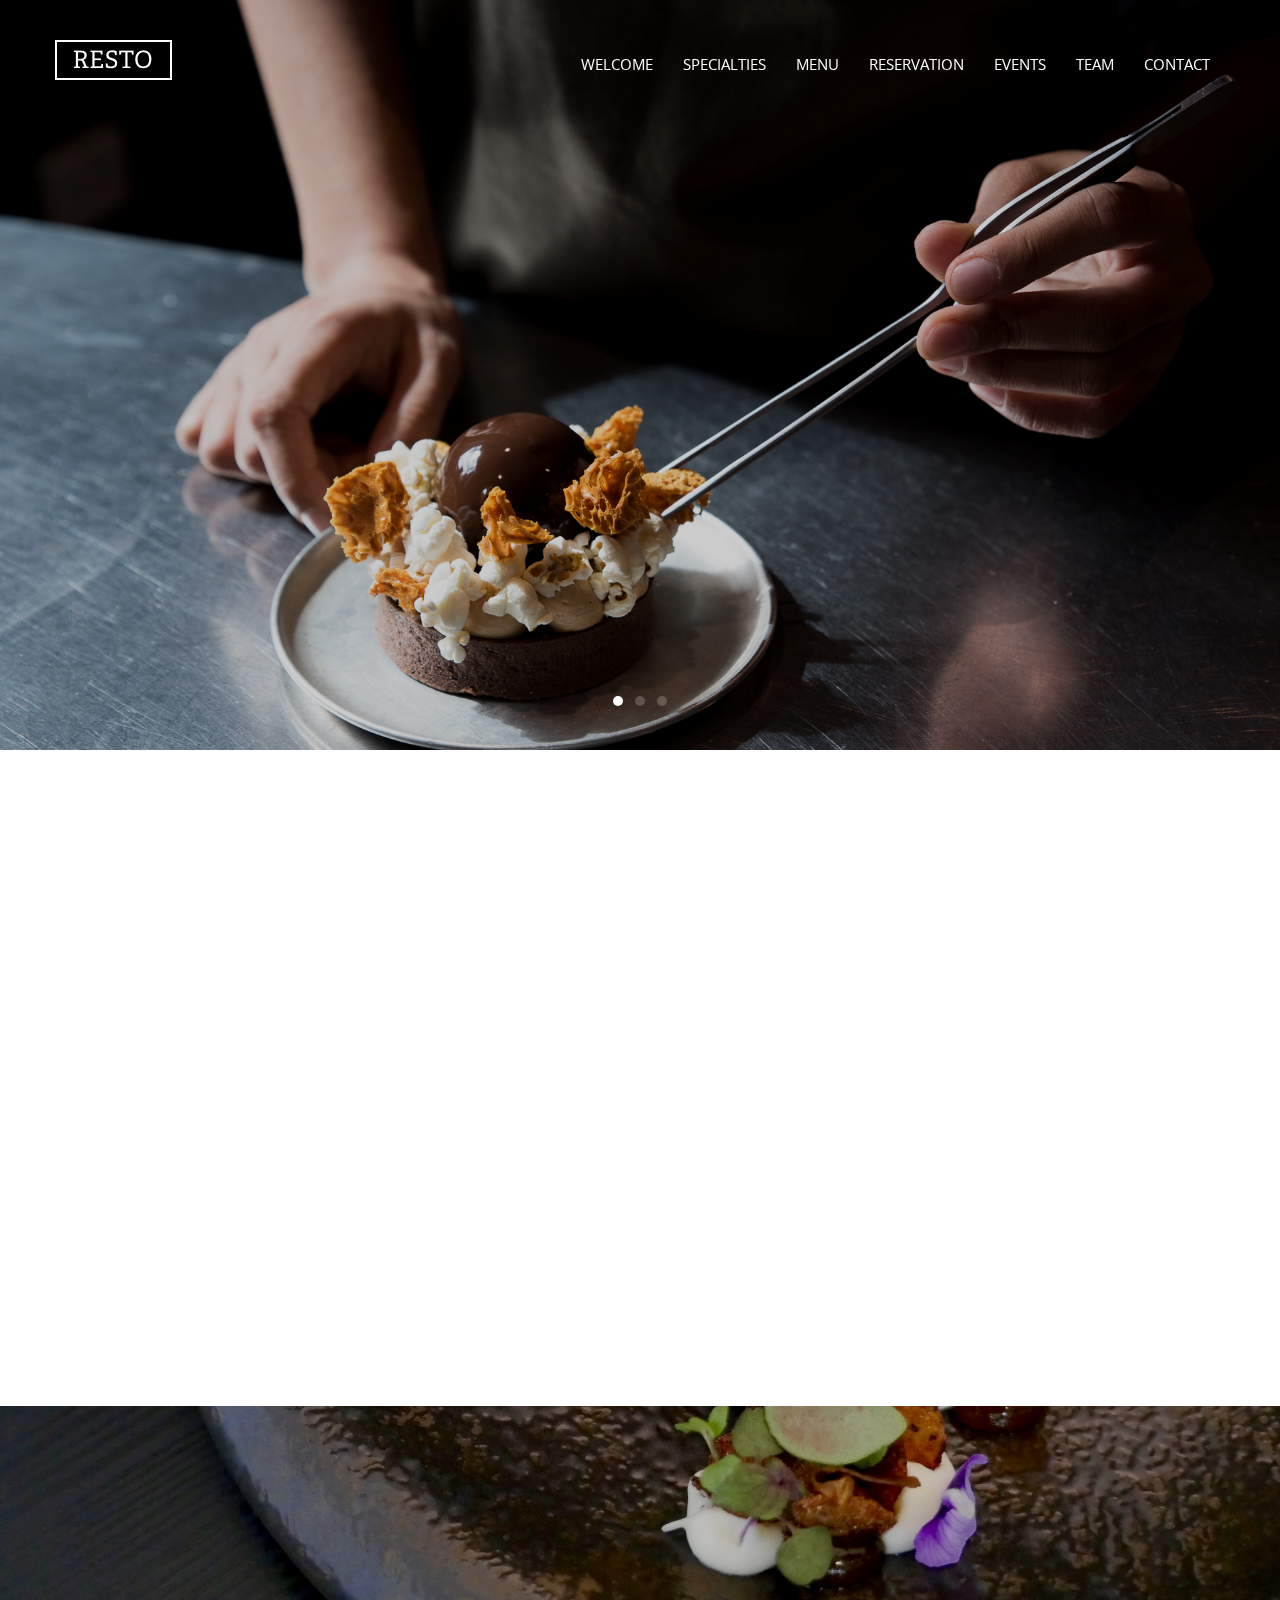
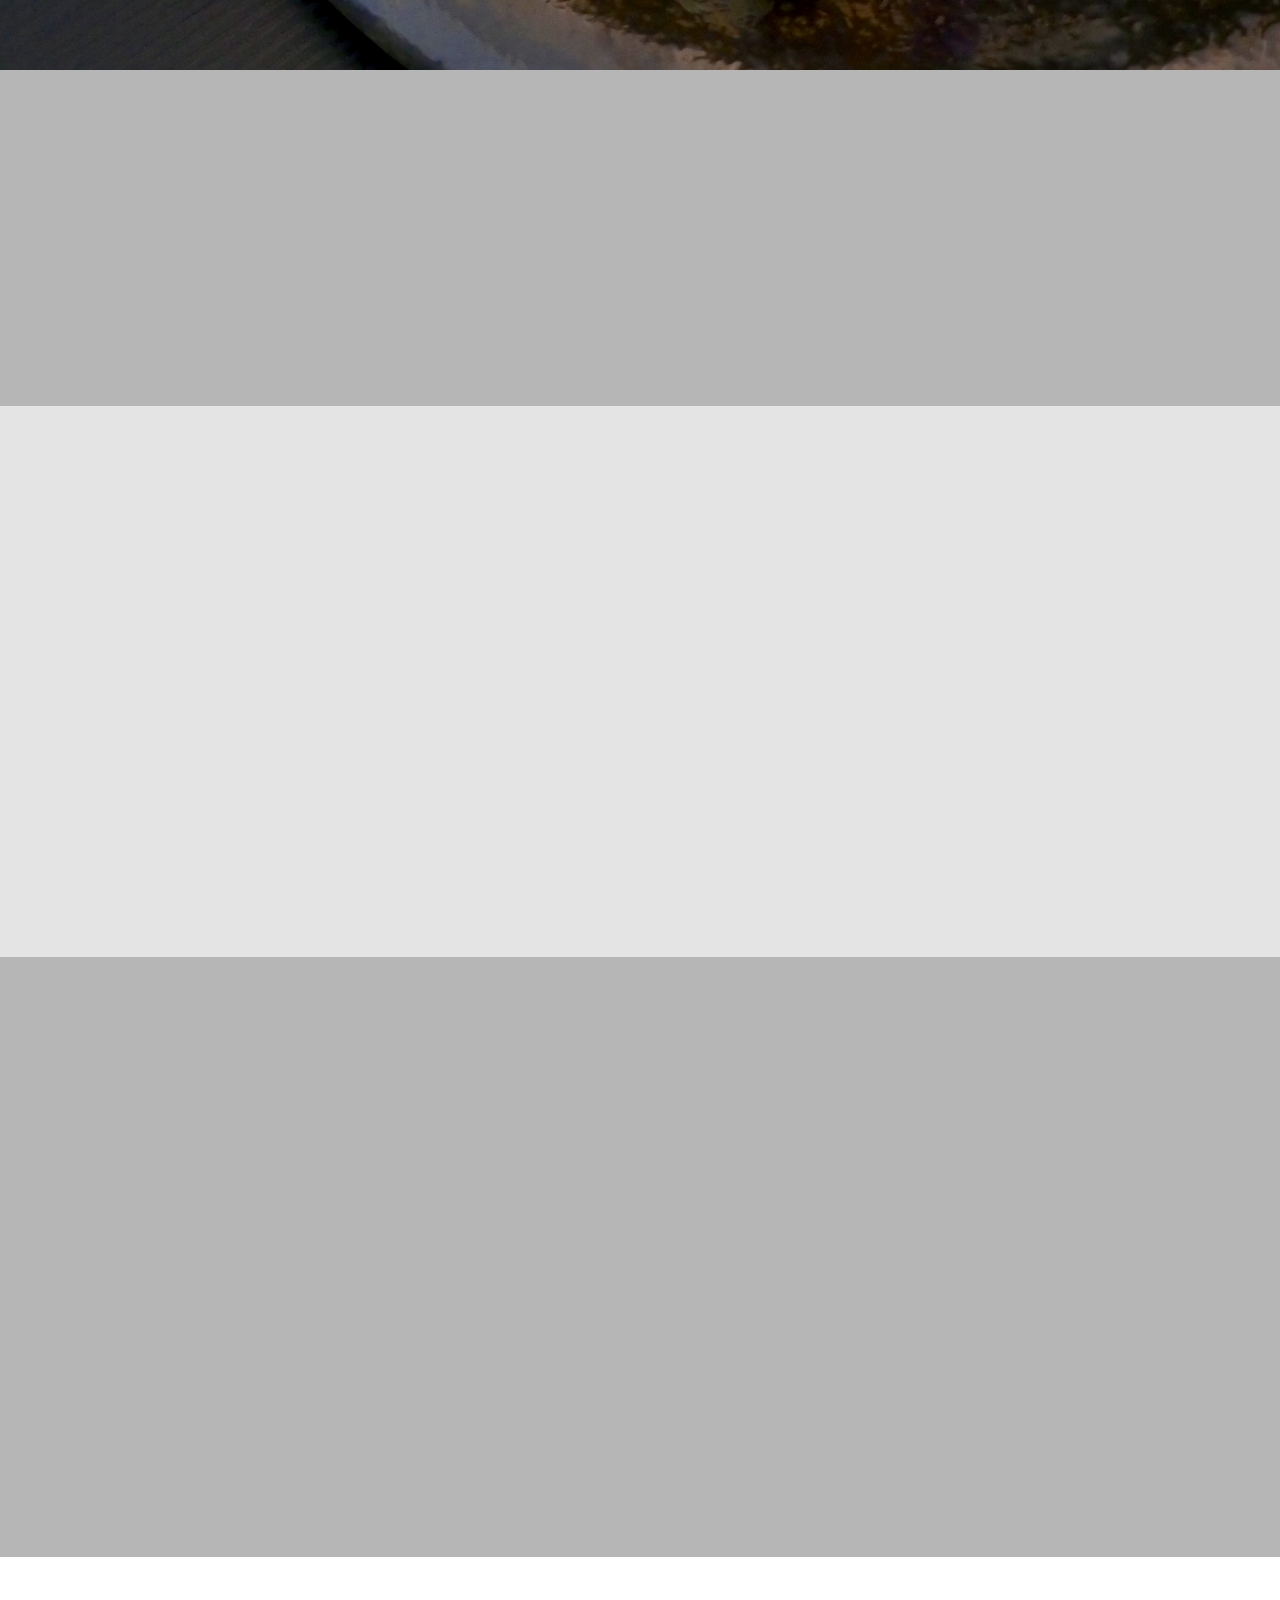
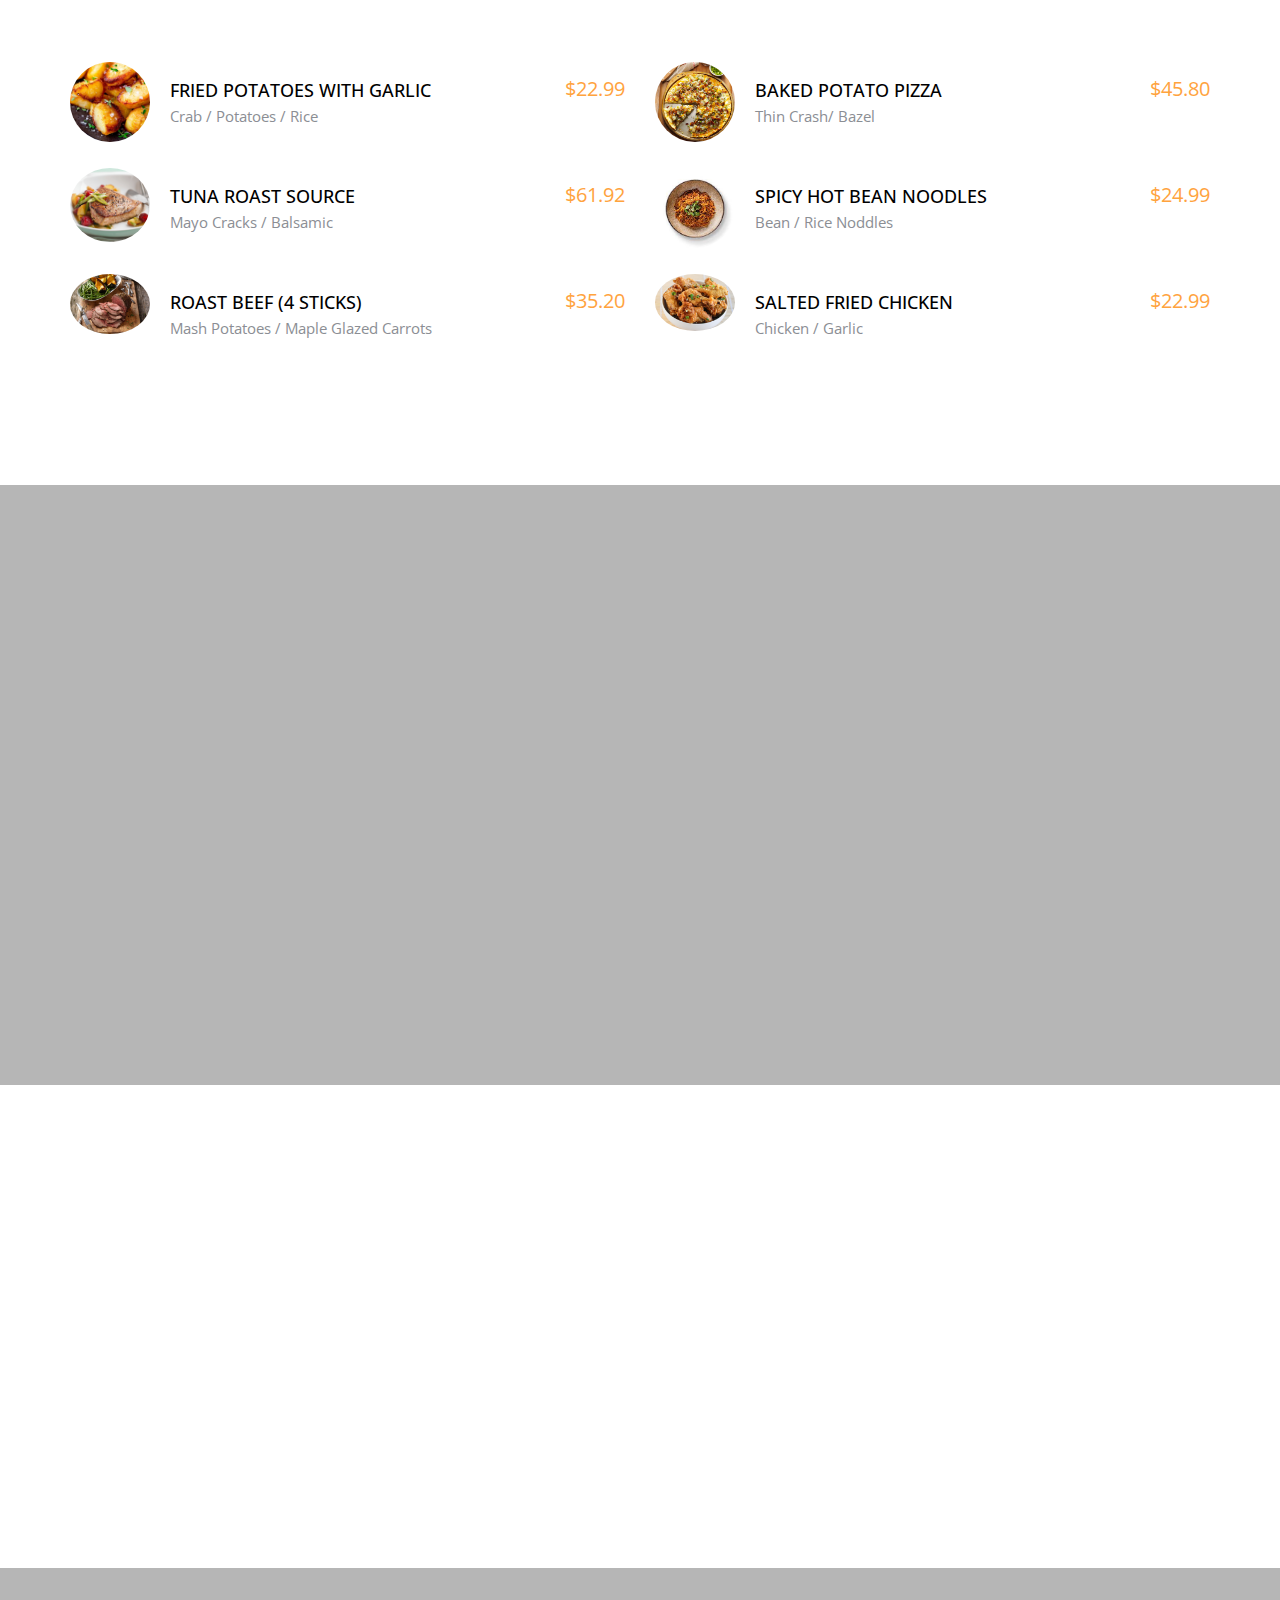
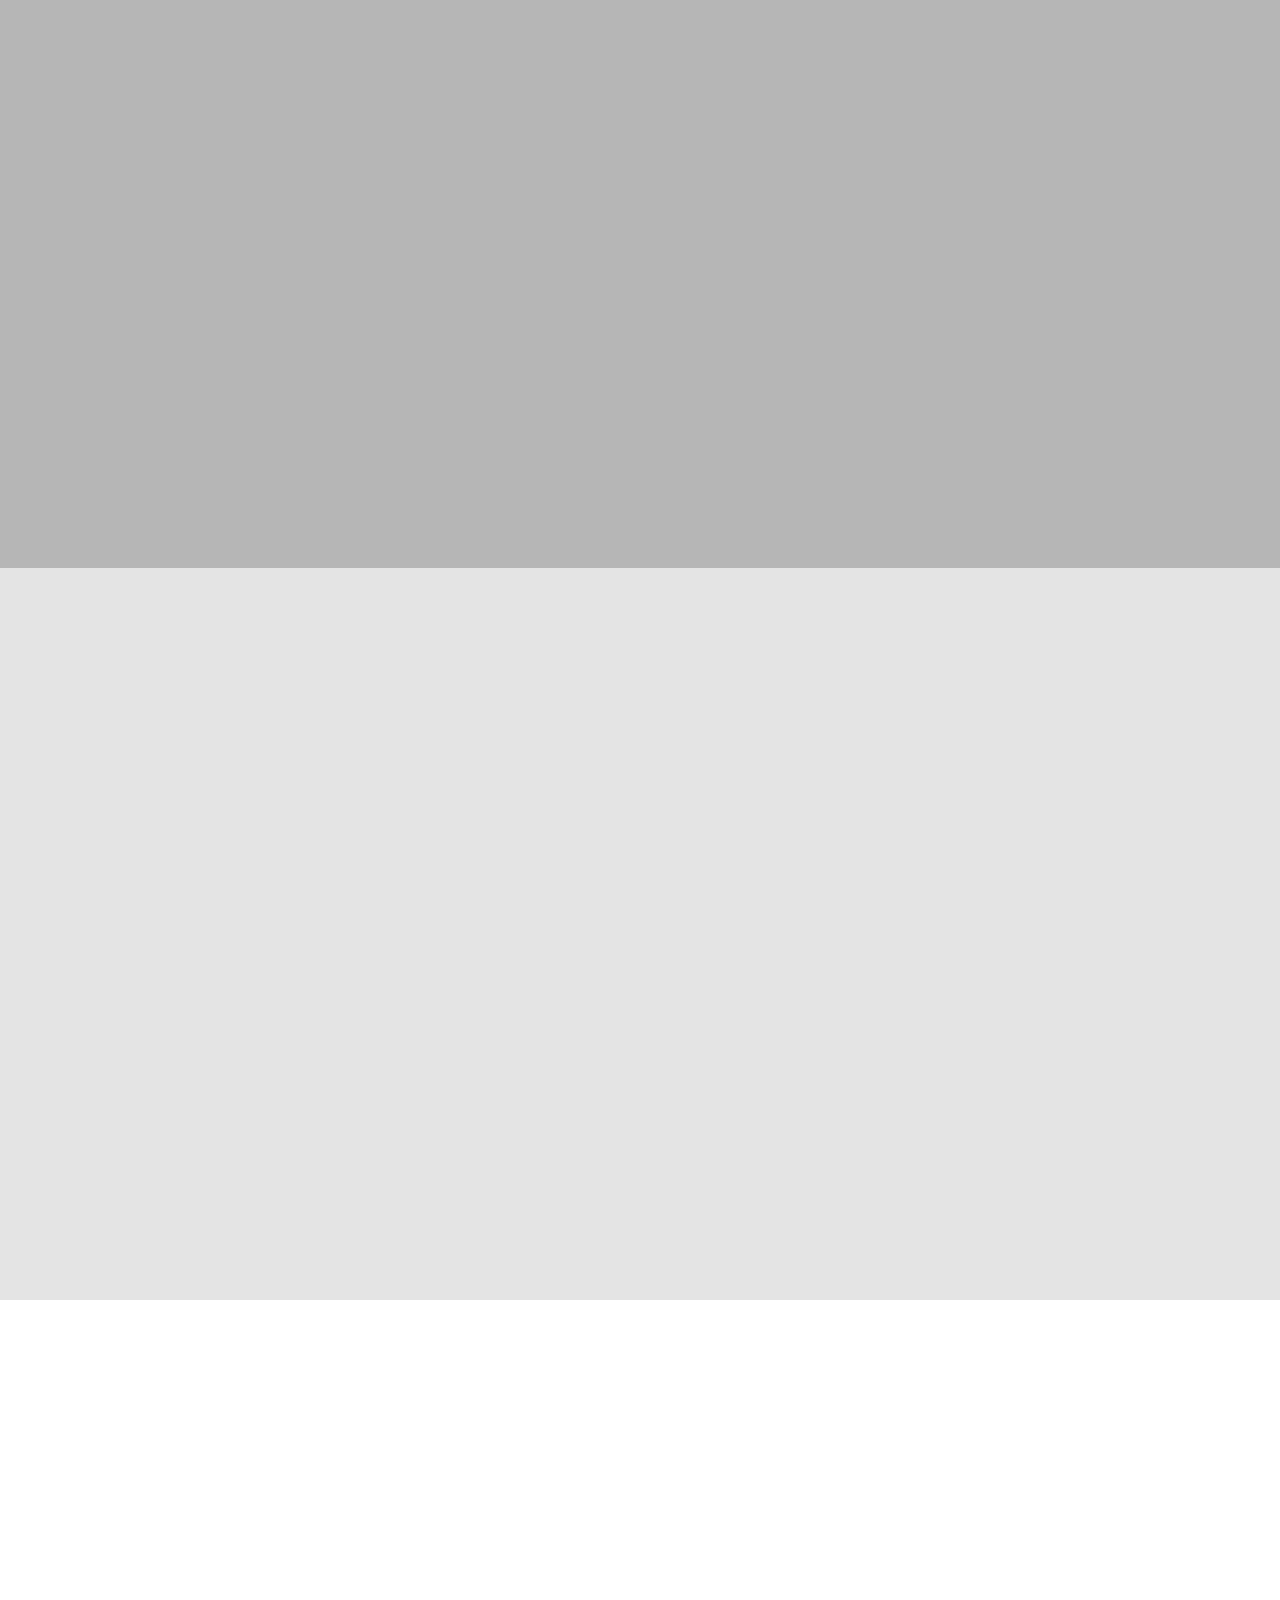
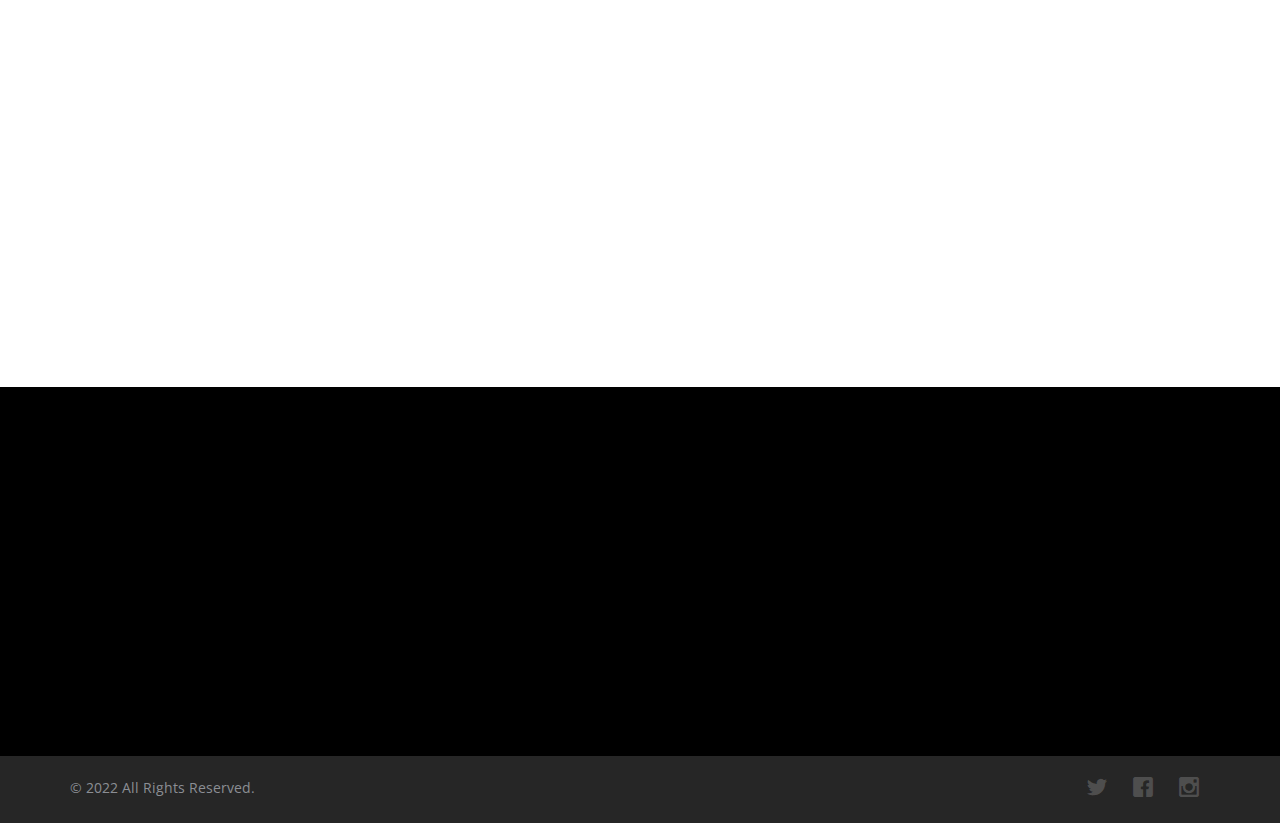
==== index.html @ d4896413 "initial commit" ====
<!DOCTYPE html>
<html lang="en">

<head>
  <meta charset="utf-8" />
  <meta name="viewport" content="width=device-width, initial-scale=1" />
  <title>Koi:Resto</title>
  <meta name="description" content="Free Bootstrap Theme by uicookies.com" />
  <meta name="keywords"
    content="free website templates, free bootstrap themes, free template, free bootstrap, free website template" />

  <link href="https://fonts.googleapis.com/css?family=Open+Sans:400,700|Pinyon+Script" rel="stylesheet" />
  <link rel="stylesheet" href="css/styles-merged.css" />
  <link rel="stylesheet" href="css/style.min.css" />
  

  <!-- favion link -->
  <link rel="icon" type="image/x-icon" href="/img/apple-touch-icon.png">

  <!--[if lt IE 9]>
      <script src="js/vendor/html5shiv.min.js"></script>
      <script src="js/vendor/respond.min.js"></script>
    <![endif]-->
</head>

<body>


  <!-- Fixed navbar -->

  <nav class="navbar navbar-default navbar-fixed-top probootstrap-navbar">
    <div class="container">
      <div class="navbar-header">
        <button type="button" class="navbar-toggle collapsed" data-toggle="collapse" data-target="#navbar-collapse"
          aria-expanded="false" aria-controls="navbar">
          <span class="sr-only">Toggle navigation</span>
          <span class="icon-bar"></span>
          <span class="icon-bar"></span>
          <span class="icon-bar"></span>
        </button>
        <a class="navbar-brand" href="index.html" title="uiCookies:FineOak">FineOak</a>
      </div>

      <div id="navbar-collapse" class="navbar-collapse collapse">
        <ul class="nav navbar-nav navbar-right">
          <li class="active">
            <a href="#" data-nav-section="welcome">Welcome</a>
          </li>
          <li><a href="#" data-nav-section="specialties">Specialties</a></li>
          <li><a href="#" data-nav-section="menu">Menu</a></li>
          <li><a href="#" data-nav-section="reservation">Reservation</a></li>
          <li><a href="/events" data-nav-section="Events">Events</a></li>
          <li><a href="#" data-nav-section="events">Team</a></li>
          <li><a href="#" data-nav-section="contact">Contact</a></li>
        </ul>
      </div>
    </div>
  </nav>

  <section class="flexslider" data-section="welcome">
    <ul class="slides">
      <li style="background-image: url(img/koi_titlebg3.jpeg)" class="overlay" data-stellar-background-ratio="0.5">
        <div class="container">
          <div class="row">
            <div class="col-md-8 col-md-offset-2">
              <div class="probootstrap-slider-text text-center probootstrap-animate probootstrap-heading">
                <h1 class="primary-heading">Welcome</h1>
              </div>
            </div>
          </div>
        </div>
      </li>
      <li style="background-image: url(img/title2.jpg)" class="overlay">
        <div class="container">
          <div class="row">
            <div class="col-md-8 col-md-offset-2">
              <div class="probootstrap-slider-text text-center probootstrap-animate probootstrap-heading">
                <h1 class="primary-heading">Dine</h1>
              </div>
            </div>
          </div>
        </div>
      </li>
      <li style="background-image: url(img/title4.jpg)" class="overlay">
        <div class="container">
          <div class="row">
            <div class="col-md-8 col-md-offset-2">
              <div class="probootstrap-slider-text text-center probootstrap-animate probootstrap-heading">
                <h1 class="primary-heading">Enjoy</h1>
              </div>
            </div>
          </div>
        </div>
      </li>
    </ul>
  </section>

  <section class="probootstrap-section probootstrap-bg-white">
    <div class="container">
      <div class="row">
        <div class="col-md-5 text-center probootstrap-animate">
          <div class="probootstrap-heading dark">
            <h1 class="primary-heading">Discover</h1>
            <h3 class="secondary-heading">Our Store</h3>
            <span class="seperator">* * *</span>
          </div>
          <p>
            KOI, which stands for 'Kids of Ike', is now operated by brothers
            Ronald, Arnold and Reynold Poernomo, who have come together to
            deliver an experience that arouses and excites the senses.
          </p>
          <p><a href="about_us.html" class="probootstrap-custom-link">About Us</a></p>
        </div>
        <div class="col-md-6 col-md-push-1 probootstrap-animate">
          <p>
            <img src="img/Koi-Ryde-dessert.jpeg" alt="Free Bootstrap Template by uicookies.com"
              class="img-responsive" />
          </p>
        </div>
      </div>
      <!-- END row -->
    </div>
  </section>

  <section class="probootstrap-section-bg overlay" style="background-image: url(img/title1.jpg)"
    data-stellar-background-ratio="0.5" data-section="specialties">
    <div class="container">
      <div class="row">
        <div class="col-md-12 text-center probootstrap-animate">
          <div class="probootstrap-heading">
            <h2 class="primary-heading">Discover</h2>
            <h3 class="secondary-heading">Our Specialties</h3>
          </div>
        </div>
      </div>
    </div>
  </section>
  <!-- probootstrap-bg-white -->
  <section class="probootstrap-section">
    <div class="container">
      <div class="row">
        <div class="probootstrap-cell-retro">
          <div class="half">
            <div class="probootstrap-cell probootstrap-animate" data-animate-effect="fadeIn">
              <div class="image" style="background-image: url(img/title5.jpg)"></div>
              <div class="text text-center">
                <h3>\Bouquet</h3>
                <p>Petite Bouche, Brik, Salted Cream, Ponzu ,Honey</p>
                <p class="price">$20.99</p>
              </div>
            </div>
            <div class="probootstrap-cell reverse probootstrap-animate" data-animate-effect="fadeIn">
              <div class="image" style="background-image: url(img/bae.jpeg)"></div>
              <div class="text text-center">
                <h3>\BAE</h3>
                <p>Jamon, Yolk, Coconut,Berry, Caviar,Elderflower</p>
                <p class="price">$19.99</p>
              </div>
            </div>
            <div class="probootstrap-cell probootstrap-animate" data-animate-effect="fadeIn">
              <div class="image" style="background-image: url(img/Donut.jpg)"></div>
              <div class="text text-center">
                <h3>\Donut</h3>
                <p>Mochi, Gruyere, Schmaltz</p>
                <p class="price">$20.99</p>
              </div>
            </div>
          </div>
          <div class="half">
            <div class="probootstrap-cell probootstrap-animate" data-animate-effect="fadeIn">


              <div class="image" style="background-image: url(img/NOI.jpg)"></div>
              <div class="text text-center">
                <h3>\NOI</h3>
                <p>Apple, Jasmine, Elderflower, Fennel, Honey</p>
                <p class="price">$32.99</p>
              </div>
            </div>
            <div class="probootstrap-cell reverse probootstrap-animate" data-animate-effect="fadeIn">
              <div class="image" style="background-image: url(img/Shades.jpg)"></div>
              <div class="text text-center">
                <h3>\Shades</h3>
                <p>Parsnip, Muscovado, Berry, Chocolate, Caramel</p>
                <p class="price">$25.99</p>
              </div>
            </div>
            <div class="probootstrap-cell probootstrap-animate" data-animate-effect="fadeIn">
              <div class="image" style="background-image: url(img/Brulee.jpg)"></div>
              <div class="text text-center">
                <h3>\Brulee</h3>
                <p>Almond, Citrus, Tonka Bean</p>
                <p class="price">$32.99</p>
              </div>


            </div>
          </div>
        </div>
      </div>
  </section>

  <section class="probootstrap-section-bg overlay" style="background-image: url(img/koi_bg.jpg)"
    data-stellar-background-ratio="0.5" data-section="menu">
    <div class="container">
      <div class="row">
        <div class="col-md-12 text-center probootstrap-animate">
          <div class="probootstrap-heading">
            <h2 class="primary-heading">Discover</h2>
            <h3 class="secondary-heading">Our Menu</h3>
          </div>
        </div>
      </div>
    </div>
  </section>

  <section class="probootstrap-section probootstrap-bg-white">
    <div class="container">
      <div class="row">
        <div class="col-md-6">
          <ul class="menus">
            <li>
              <figure class="image">
                <img src="img/Friedpotato.jpg" alt="Free Bootstrap Template by uicookies.com" />
              </figure>
              <div class="text">
                <span class="price">$22.99</span>
                <h3>Fried Potatoes with Garlic</h3>
                <p>Crab / Potatoes / Rice</p>
              </div>
            </li>
            <li>
              <figure class="image">
                <img src="img/TUNA ROAST SOURCE.jpeg" alt="Free Bootstrap Template by uicookies.com" />
              </figure>
              <div class="text">
                <span class="price">$61.92</span>
                <h3>Tuna Roast Source</h3>
                <p>Mayo Cracks / Balsamic </p>
              </div>
            </li>
            <li>
              <figure class="image">
                <img src="img/ROAST BEEF.jpeg" alt="Free Bootstrap Template by uicookies.com" />
              </figure>
              <div class="text">
                <span class="price">$35.20</span>
                <h3>Roast Beef (4 sticks)</h3>
                <p>Mash Potatoes / Maple Glazed Carrots</p>
              </div>
            </li>
          </ul>
        </div>
        <div class="col-md-6">
          <ul class="menus">
            <li>
              <figure class="image">
                <img src="img/BAKED POTATO PIZZA.jpg" alt="Free Bootstrap Template by uicookies.com" />
              </figure>
              <div class="text">
                <span class="price">$45.80</span>
                <h3>Baked Potato Pizza</h3>
                <p>Thin Crash/ Bazel </p>
              </div>
            </li>
            <li>
              <figure class="image">
                <img src="img/bean noodles.jpeg" alt="Free Bootstrap Template by uicookies.com" />
              </figure>
              <div class="text">
                <span class="price">$24.99</span>
                <h3>Spicy Hot Bean Noodles</h3>
                <p>Bean / Rice Noddles</p>
              </div>
            </li>
            <li>
              <figure class="image">
                <img src="img/SALTED FRIED CHICKEN.jpg" alt="Free Bootstrap Template by uicookies.com" />
              </figure>
              <div class="text">
                <span class="price">$22.99</span>
                <h3>Salted Fried Chicken</h3>
                <p>Chicken / Garlic </p>
              </div>
            </li>

          </ul>
        </div>
      </div>
    </div>
  </section>

  <section class="probootstrap-section-bg overlay" style="background-image: url(img/koi.jpg)"
    data-stellar-background-ratio="0.5" data-section="reservation">
    <div class="container">
      <div class="row">
        <div class="col-md-12 text-center probootstrap-animate">
          <div class="probootstrap-heading">
            <h2 class="primary-heading">Booking</h2>
            <h3 class="secondary-heading">Reserve A Table</h3>
          </div>
        </div>
      </div>
    </div>
  </section>

  <section class="probootstrap-section probootstrap-bg-white">
    <div class="container">
      <div class="row">
        <div class="col-md-12 probootstrap-animate">
          <form method="post" class="probootstrap-form" id="reservation-form">
            <div class="row">
              <div class="col-md-4">
                <div class="form-group">
                  <label for="people">How Many People</label>
                  <div class="form-field">
                    <i class="icon icon-chevron-down"></i>
                    <select name="people" id="people" class="form-control">
                      <option value="1 people">1 people</option>
                      <option value="2 people">2 people</option>
                      <option value="3 people">3 people</option>
                      <option value="4+ people">4+ people</option>
                    </select>
                  </div>
                </div>
              </div>
              <div class="col-md-4">
                <div class="form-group">
                  <label for="date">Date</label>
                  <div class="form-field">
                    <i class="icon icon-calendar"></i>
                    <input type="text" id="date" class="form-control" />
                  </div>
                </div>
              </div>
              <div class="col-md-4">
                <div class="form-group">
                  <label for="time">Time</label>
                  <div class="form-field">
                    <i class="icon icon-clock"></i>
                    <input type="text" id="time" class="form-control" />
                  </div>
                </div>
              </div>
            </div>
            <!-- END row -->
            <div class="row">
              <div class="col-md-4">
                <div class="form-group">
                  <label for="name">Name</label>
                  <div class="form-field">
                    <i class="icon icon-user2"></i>
                    <input type="text" id="name" class="form-control" placeholder="Your full name" />
                  </div>
                </div>
              </div>
              <div class="col-md-4">
                <div class="form-group">
                  <label for="email">Email</label>
                  <div class="form-field">
                    <i class="icon icon-mail"></i>
                    <input type="text" id="email" class="form-control" placeholder="Your email address" />
                  </div>
                </div>
              </div>
              <div class="col-md-4">
                <div class="form-group">
                  <label for="phone">Phone</label>
                  <div class="form-field">
                    <i class="icon icon-phone"></i>
                    <input type="text" id="phone" class="form-control" placeholder="Your phone" />
                  </div>
                </div>
              </div>
            </div>
            <div class="row">
              <div class="col-md-4 col-md-offset-4">
                <input type="button" name="submit" id="submit" value="Submit"
                  class="btn btn-lg btn-primary btn-block" onclick="postReservation()" />
              </div>
            </div>
          </form>
        </div>
      </div>
    </div>
  </section>

  <section class="probootstrap-section-bg overlay" style="background-image: url(img/team.jpg)"
    data-stellar-background-ratio="0.5" data-section="events">
    <div class="container">
      <div class="row">
        <div class="col-md-12 text-center probootstrap-animate">
          <div class="probootstrap-heading">
            <h2 class="primary-heading">Our Chef</h2>
            <h3 class="secondary-heading">Team</h3>
          </div>
        </div>
      </div>
    </div>
  </section>
  <section class="probootstrap-section">
    <div class="container">
      <div class="row">
        <div class="col-md-4 col-sm-4 probootstrap-animate">
          <div class="probootstrap-block-image">
            <figure>
              <img src="img/Reynold.jpg" alt="Free Bootstrap Template by uicookies.com" style="height: 80%;" />
            </figure>
            <div class="text">
              <h3>Reynold Poernomo</h3>
              <!-- <p>
                 The youngest of the Poernomo Brothers, Reynold is a master of creativity and a marksman in crafting imaginative food. 
                </p> -->
              <p class="">
                <a href="team.html" class="probootstrap-custom-link link-sm">Read More</a>
              </p>
            </div>
          </div>
        </div>
        <div class="col-md-4 col-sm-4 probootstrap-animate">
          <div class="probootstrap-block-image">
            <figure>
              <img src="img/Arnold Poernomo (1).jpg" style="width: 100%; height:200%;"
                alt="Free Bootstrap Template by uicookies.com" />
            </figure>
            <div class="text">
              <h3>Arnold Poernomo</h3>
              <!-- <p>
                 Arnold is the mastermind behind crafting dishes which are packed to the brink with flavour.A current judge for MasterChef Indonesia
                </p> -->
              <p class="">
                <a href="team.html" class="probootstrap-custom-link link-sm">Read More</a>
              </p>
            </div>
          </div>
        </div>
        <div class="col-md-4 col-sm-4 probootstrap-animate">
          <div class="probootstrap-block-image">
            <figure>
              <img src="img/ronald.jpeg" alt="Free Bootstrap Template by uicookies.com"
                style="width: 100%; height:200%;" />
            </figure>
            <div class="text">
              <h3>Ronald Poernomo</h3>
              <!-- <p>
The go to guy for the business’ operation and the ‘make it happen’ guy. Ronald has 10 years in the creative cocktail creations. </p> -->
              <p class="">
                <a href="team.html" class="probootstrap-custom-link link-sm">Read More</a>
              </p>
            </div>
          </div>
        </div>
      </div>
    </div>
  </section>


  <!-- <?php
		if(isset($_POST['submit']))
		{
		  include_once("DBConnect.php");
			$name = trim(stripslashes(strip_tags($_POST['name'])));
			$email = trim(stripslashes(strip_tags($_POST['email'])));	
			$message = trim(stripslashes(strip_tags($_POST['message'])));
			$enquiry_dt = date("Y-m-d");			
		
			$res=mysqli_query($con, "insert into enquiry(name, email, message, enquiry_dt) VALUES('$name', '$email', '$message', '$enquiry_dt')");									
			
			if($res)
			{
				echo "<script>alert('Enquiry Successfully Inserted');window.location='index.php';</script>";
			}					
		}
		?> -->
  <section class="probootstrap-section probootstrap-bg-white" data-section="contact">
    <div class="container">
      <div class="row">
        <div class="col-md-5 text-center probootstrap-animate">
          <div class="probootstrap-heading dark">
            <h1 class="primary-heading">Contact</h1>
            <h3 class="secondary-heading">Let's Chat</h3>
          </div>
          <p>Feel free to share your experience with us. We will be delighted to hear you.</p>
        </div>
        <div class="col-md-6 col-md-push-1 probootstrap-animate">
          <form method="POST" class="probootstrap-form" id="contact-form">
            <div class="form-group">
              <label for="c_name">Your Name</label>
              <div class="form-field">
                <input type="text" id="contact-name" class="form-control" placeholder="Your Name" name="name">
              </div>
            </div>
            <div class="form-group">
              <label for="c_email">Your Email</label>
              <div class="form-field">
                <input type="text" id="contact-email" class="form-control" placeholder="Your Email" name="email">
              </div>
            </div>
            <div class="form-group">
              <label for="c_message">Your Message</label>
            </div>
            <div class="form-group">
              <textarea name="Message" id="message" cols="30" rows="7" class="form-control" placeholder="Message"></textarea>
            </div>

            <div class="form-group">
              <input type="button" value="Submit" class="btn btn-primary py-3 px-5" name="submit" onclick="postContact()">
            </div>
          </form>
        </div>
      </div>
    </div>
  </section>

  <section class="probootstrap-footer">
    <div class="container">
      <div class="row">
        <div class="col-md-6 probootstrap-animate">
          <div class="probootstrap-footer-widget">
            <h3>Locations</h3>
            <div class="row">
              <div class="col-md-6">
                <p>
                  KOI CHIPPENDALE
                  6 Central Park Ave
                  Chippendale NSW 2008
                </p>
              </div>
              <div class="col-md-6">
                <p>
                  KOI DESSERT KITCHEN
                  RYDE
                  Shop 3, 62 - 66 Blaxland Rd
                  Ryde NSW 2112
                </p>
              </div>
            </div>
          </div>
        </div>
        <div class="col-md-6 probootstrap-animate">
          <div class="probootstrap-footer-widget">
            <h3>Open Hours</h3>
            <div class="row">
              <div class="col-md-4">
                <p>
                  Monday - Thursday <br />
                  5:30pm - 10:00pm
                </p>
              </div>
              <div class="col-md-4">
                <p>
                  Friday - Sunday <br />
                  5:30pm - 10:00pm
                </p>
              </div>
              <div class="col-md-4">
                <p>
                  CAKES & COFFEE (Walk in only)
                  Tues - Sun: 11:00am to 10:00pm
                </p>
              </div>
            </div>
          </div>
        </div>
      </div>
    </div>
  </section>
  <section class="probootstrap-copyright">
    <div class="container">
      <div class="row">
        <div class="col-md-8">
          <p class="copyright-text">
            &copy; 2022
            All Rights Reserved.
          </p>
        </div>
        <div class="col-md-4">
          <ul class="probootstrap-footer-social right">
            <li>
              <a href="#"><i class="icon-twitter"></i></a>
            </li>
            <li>
              <a href="#"><i class="icon-facebook"></i></a>
            </li>
            <li>
              <a href="#"><i class="icon-instagram"></i></a>
            </li>
          </ul>
        </div>
      </div>
    </div>
  </section>
  <script>
    function postReservation() {
      let url = "https://wt-mini-project-2023-default-rtdb.firebaseio.com/reservation.json";
      var people = document.getElementById('people').value;
      var date = document.getElementById('date').value;
      var time = document.getElementById('time').value;
      var name = document.getElementById('name').value;
      var email = document.getElementById('email').value;
      var phone = document.getElementById('phone').value;
      var xhr = new XMLHttpRequest();
      xhr.open("POST", url, true);
      xhr.setRequestHeader('Content-Type', 'application/json');
      xhr.send(JSON.stringify({
        people: people,
        date: date,
        time: time,
        name: name,
        email: email,
        phone: phone 
      }));
      var this_div = document.getElementById('reservation-form');
      this_div.insertAdjacentHTML('afterend', '<p style="text-align: center">Reservation Completed Successfully</p>');
      }
      
    function postContact() {
      let url = "https://wt-mini-project-2023-default-rtdb.firebaseio.com/contact.json";
      var contactEmail = document.getElementById('contact-email').value;
      var contactName= document.getElementById('contact-name').value;
      var message = document.getElementById('message').value;
      var xhr = new XMLHttpRequest();
      xhr.open("POST", url, true);
      xhr.setRequestHeader('Content-Type', 'application/json');
      xhr.send(JSON.stringify({
        message: message,
        contactEmail: contactEmail,
        contactName: contactName
      }));
      var this_div = document.getElementById('contact-form');
      this_div.insertAdjacentHTML('afterend', '<p style="text-align: center">Thanks for your feedback. We will revert back soon.</p>');
    }
  </script>
  <script src="js/scripts.min.js"></script>
  <script src="js/custom.min.js"></script>
</body>

</html>
---- css/style.min.css ----
/*!==============================
 * Theme Name: Stack
 * Theme URL: https://probootstrap.com/resto-free-restaurant-responsive-bootstrap-website-template
 * Author: ProBootstrap.com
 * Author URL: https://probootstrap.com
 * License: Released for free under the Creative Commons Attribution 3.0 license (probootstrap.com/license)
 */body,h1,h2,h3,h4,h5,h6{font-family:"Open Sans",Arial,sans-serif}@font-face{font-family:icomoon;src:url(../fonts/icomoon/icomoon.eot?1z9v6x);src:url(../fonts/icomoon/icomoon.eot?1z9v6x#iefix) format("embedded-opentype"),url(../fonts/icomoon/icomoon.ttf?1z9v6x) format("truetype"),url(../fonts/icomoon/icomoon.woff?1z9v6x) format("woff"),url(../fonts/icomoon/icomoon.svg?1z9v6x#icomoon) format("svg");font-weight:400;font-style:normal}html{overflow-x:hidden}body{background:#E4E4E4;color:#8b8e94;line-height:24px;font-size:15px}h1,h2,h3,h4,h5,h6{color:#000;line-height:1.5}h1{font-size:46px}h2,h4{font-size:36px}h3{font-size:28px}h5,h6{font-size:14px}ol,p,ul{margin-bottom:30px}a{-webkit-transition:.3s all;transition:.3s all;color:#FFA33E}a:active,a:focus,a:hover{color:#ff9725;text-decoration:none}.hero-text-heading,.probootstrap-hero h1{font-size:52px;font-weight:300;margin-bottom:10px;margin-top:0;line-height:64px;color:#fff}@media screen and (max-width:768px){.hero-text-heading,.probootstrap-hero h1{font-size:40px;line-height:1.5}}.probootstrap-navbar .dropdown-submenu>a:before,.probootstrap-navbar .dropdown>a:before{font-family:icomoon;line-height:1;font-weight:400;speak:none;font-style:normal;font-variant:normal;-webkit-font-smoothing:antialiased;-moz-osx-font-smoothing:grayscale}@media screen and (max-width:480px){.hero-text-heading,.probootstrap-hero h1{font-size:30px}}.hero-text-subheading,.probootstrap-hero p{font-size:16px;color:rgba(255,255,255,.9)}.hero-text-subheading:last-child,.probootstrap-hero p:last-child{margin-bottom:0}.probootstrap-navbar{border:none;-webkit-box-shadow:none;box-shadow:none;border-radius:0;margin-bottom:0;background:0 0;-webkit-transition:.3s all;transition:.3s all}@media screen and (max-width:768px){.probootstrap-navbar{background:#fff;-webkit-box-shadow:0 2px 10px 0 rgba(0,0,0,.1);box-shadow:0 2px 10px 0 rgba(0,0,0,.1)}}.probootstrap-navbar .navbar-toggle:focus,.probootstrap-navbar .navbar-toggle:hover{background-color:transparent}.probootstrap-navbar .navbar-toggle{border:none}.probootstrap-navbar .navbar-toggle span.icon-bar{-webkit-transition:all .15s;transition:all .15s}.probootstrap-navbar .navbar-toggle span:nth-child(2){-webkit-transform:rotate(45deg);transform:rotate(45deg);-webkit-transform-origin:10% 10%;transform-origin:10% 10%}.probootstrap-navbar .navbar-toggle span:nth-child(3){opacity:0}.probootstrap-navbar .navbar-toggle span:nth-child(4){-webkit-transform:rotate(-45deg);transform:rotate(-45deg);-webkit-transform-origin:10% 90%;transform-origin:10% 90%}.probootstrap-navbar .navbar-toggle.collapsed span:nth-child(2),.probootstrap-navbar .navbar-toggle.collapsed span:nth-child(4){-webkit-transform:rotate(0);transform:rotate(0)}.probootstrap-navbar .navbar-toggle.collapsed span:nth-child(3){opacity:1}.probootstrap-navbar .navbar-brand,.probootstrap-navbar .navbar-nav>li>a,.probootstrap-navbar .parent-nav-link-padding{margin-left:15px;margin-right:15px;padding:54px 0}.probootstrap-navbar .dropdown-header{color:rgba(255,255,255,.2);padding-left:10px;text-transform:uppercase}.probootstrap-navbar .dropdown>a{padding-right:10px!important;position:relative;display:block}@media screen and (max-width:480px){.probootstrap-navbar .dropdown>a{display:block;padding-right:0}}.probootstrap-navbar .dropdown>a:before{text-transform:none;position:absolute;top:50%;right:0;margin-right:-10px;margin-top:-11px;content:"\e924";font-size:20px;color:rgba(255,255,255,.5);-webkit-transition:.3s all;transition:.3s all}@media screen and (max-width:768px){.probootstrap-navbar .navbar-brand,.probootstrap-navbar .navbar-nav>li>a,.probootstrap-navbar .parent-nav-link-padding{padding-top:15px!important;padding-bottom:15px!important}.probootstrap-navbar .dropdown>a:before{color:rgba(0,0,0,.2)}}.probootstrap-navbar .dropdown>a:hover:before{-webkit-transform:rotate(180deg);transform:rotate(180deg)}.probootstrap-navbar .dropdown.open>a,.probootstrap-navbar .dropdown:active>a,.probootstrap-navbar .dropdown:focus>a,.probootstrap-navbar .dropdown:hover>a{-webkit-transition:.3s all;transition:.3s all}.probootstrap-navbar .dropdown.open>a:before,.probootstrap-navbar .dropdown:active>a:before,.probootstrap-navbar .dropdown:focus>a:before,.probootstrap-navbar .dropdown:hover>a:before{-webkit-transform:rotate(180deg);transform:rotate(180deg)}.probootstrap-navbar .dropdown>.dropdown-menu>li a{padding:10px;color:rgba(255,255,255,.8)}.probootstrap-navbar .dropdown>.dropdown-menu>li a:hover,.probootstrap-navbar .dropdown>.dropdown-menu>li.open>a,.probootstrap-navbar .dropdown>.dropdown-menu>li:active>a,.probootstrap-navbar .dropdown>.dropdown-menu>li:focus>a,.probootstrap-navbar .dropdown>.dropdown-menu>li:hover>a{color:#85C8DD;background:#fff;border-top:none}.probootstrap-navbar .dropdown>.dropdown-menu>li.dropdown-submenu.open>a,.probootstrap-navbar .dropdown>.dropdown-menu>li.dropdown-submenu:active>a,.probootstrap-navbar .dropdown>.dropdown-menu>li.dropdown-submenu:focus>a,.probootstrap-navbar .dropdown>.dropdown-menu>li.dropdown-submenu:hover>a{border-top:none}.probootstrap-navbar .dropdown>.dropdown-menu>li.dropdown-submenu.open>a:before,.probootstrap-navbar .dropdown>.dropdown-menu>li.dropdown-submenu:active>a:before,.probootstrap-navbar .dropdown>.dropdown-menu>li.dropdown-submenu:focus>a:before,.probootstrap-navbar .dropdown>.dropdown-menu>li.dropdown-submenu:hover>a:before{color:#000}.probootstrap-navbar .dropdown>.dropdown-menu>li.active>a{color:#fff}.probootstrap-navbar .navbar-right .dropdown-menu{right:auto}.probootstrap-navbar .dropdown-menu{border:none;background:#85C8DD;border-radius:0;-webkit-box-shadow:0 0 7px 0 rgba(0,0,0,.15);box-shadow:0 0 7px 0 rgba(0,0,0,.15);min-width:200px;white-space:normal;word-wrap:break-word}.probootstrap-navbar .dropdown-menu a{white-space:normal}@media screen and (max-width:768px){.probootstrap-navbar .dropdown-menu{width:100%;padding:10px 15px}.probootstrap-navbar .dropdown-menu a{color:#fff}}.probootstrap-navbar .navbar-brand{padding-top:0!important;padding-bottom:0!important;font-size:30px;text-transform:uppercase;background:url(../img/logo.png) left top no-repeat;top:40px;position:relative;width:117px;height:40px;text-indent:-999999px;-webkit-transition:.2s all;transition:.2s all}@media screen and (max-width:768px){.probootstrap-navbar .navbar-brand{top:5px!important;background-position:left 100%}}@media screen and (max-width:480px){.probootstrap-navbar .navbar-brand{top:6px!important}}@media only screen and (-webkit-min-device-pixel-ratio:2),only screen and (min--moz-device-pixel-ratio:2),only screen and (min-device-pixel-ratio:2),only screen and (min-resolution:192dpi),only screen and (min-resolution:2dppx){.probootstrap-navbar .navbar-brand{position:relative;width:117px;height:40px;background:url(../img/logo@2x.png) left 100% no-repeat;background-size:cover}}.probootstrap-navbar .navbar-nav>li>a{color:#fff;font-size:15px;position:relative;text-transform:uppercase}@media screen and (max-width:768px){.probootstrap-navbar .navbar-nav>li>a{padding-top:8px;padding-bottom:8px;color:rgba(0,0,0,.7)}}.probootstrap-navbar .navbar-nav>li>a:active,.probootstrap-navbar .navbar-nav>li>a:focus,.probootstrap-navbar .navbar-nav>li>a:hover{color:rgba(255,255,255,.7)}@media screen and (max-width:768px){.probootstrap-navbar .navbar-nav>li>a:active,.probootstrap-navbar .navbar-nav>li>a:focus,.probootstrap-navbar .navbar-nav>li>a:hover{color:rgba(0,0,0,.7)}}.probootstrap-navbar .navbar-nav>li.open>a,.probootstrap-navbar .navbar-nav>li.open>a:focus,.probootstrap-navbar .navbar-nav>li.open>a:hover{background:0 0}.probootstrap-navbar .navbar-nav>li.active>a{background:0 0;color:#fff}@media screen and (max-width:768px){.probootstrap-navbar .navbar-nav>li.active>a{color:rgba(0,0,0,.7)}}.probootstrap-navbar .navbar-nav>li.active>a:active,.probootstrap-navbar .navbar-nav>li.active>a:focus,.probootstrap-navbar .navbar-nav>li.active>a:hover{background:0 0;color:#fff}.probootstrap-navbar .navbar-nav>li>.dropdown-menu:before{border:1px solid #85C8DD;content:"";position:absolute;top:-20px;left:40px;border-color:rgba(133,200,221,0);border-bottom-color:#85C8DD;border-width:10px;margin-left:-10px}@media screen and (max-width:768px){.probootstrap-navbar .navbar-nav>li.active>a:active,.probootstrap-navbar .navbar-nav>li.active>a:focus,.probootstrap-navbar .navbar-nav>li.active>a:hover{color:rgba(0,0,0,.7)}.probootstrap-navbar .navbar-nav>li>.dropdown-menu:before{display:none}}.probootstrap-navbar .navbar-nav .dropdown li.active>a{background:0 0}.probootstrap-navbar .navbar-nav.active>a{color:#FFA33E!important}.probootstrap-navbar .dropdown-submenu{position:relative}.probootstrap-navbar .dropdown-submenu .dropdown-menu{top:0;left:100%;margin-top:-1px}.probootstrap-navbar .dropdown-submenu>a{display:block}.probootstrap-navbar .dropdown-submenu>a:before{text-transform:none;position:absolute;top:50%;right:0;margin-right:10px;margin-top:-11px;content:"\e926";font-size:20px;color:rgba(255,255,255,.5);-webkit-transition:.3s all;transition:.3s all}@media screen and (max-width:768px){.probootstrap-navbar .dropdown-submenu>a:before{color:rgba(0,0,0,.2)}}.probootstrap-navbar .dropdown-submenu>a:hover:before{color:rgba(0,0,0,.3);-webkit-transform:rotate(180deg);transform:rotate(180deg)}.probootstrap-navbar.scrolled{background:#fff;-webkit-box-shadow:0 1px 3px 0 rgba(0,0,0,.09);box-shadow:0 1px 3px 0 rgba(0,0,0,.09)}.probootstrap-navbar.scrolled .navbar-brand,.probootstrap-navbar.scrolled .navbar-nav>li>a,.probootstrap-navbar.scrolled .parent-nav-link-padding{padding-top:20px;padding-bottom:20px}.probootstrap-navbar.scrolled .navbar-brand{top:10px;background-position:left 100%}.probootstrap-navbar.scrolled .dropdown>a:before{color:rgba(0,0,0,.4)}.probootstrap-navbar.scrolled .navbar-nav>li>a{color:rgba(0,0,0,.7)}.probootstrap-navbar.scrolled .navbar-nav>li>a:hover{color:rgba(0,0,0,.7)!important}.probootstrap-navbar.scrolled .navbar-nav>li.active>a{color:#FFA33E!important}.container-fluid .navbar-brand{margin-left:15px}.container-fluid .dropdown-submenu{position:relative}.container-fluid .dropdown-submenu .dropdown-menu{top:0;left:auto;right:100%;margin-top:-1px}.probootstrap-hero{background-size:cover;background-position:center center}.probootstrap-hero>.overlay{position:absolute;top:0;left:0;right:0;bottom:0;background:rgba(0,0,0,.3);z-index:1}.btn.btn-primary,.probootstrap-hero.probootstrap-hero-colored{background:#FFA33E}.probootstrap-hero>.container{position:relative;z-index:2}.probootstrap-hero .probootstrap-hero-text{padding-top:200px;padding-bottom:200px}@media screen and (max-width:768px){.probootstrap-navbar.scrolled .navbar-nav>li.active>a{color:#FFA33E!important}.probootstrap-hero .probootstrap-hero-text{padding-top:50px;padding-bottom:50px}}.probootstrap-hero.probootstrap-sm-hero .probootstrap-hero-text{padding-top:150px;padding-bottom:150px}@media screen and (max-width:768px){.probootstrap-hero.probootstrap-sm-hero .probootstrap-hero-text{padding-top:50px;padding-bottom:50px}}.probootstrap-hero.probootstrap-xs-hero .probootstrap-hero-text{padding-top:90px;padding-bottom:90px}@media screen and (max-width:768px){.probootstrap-hero.probootstrap-xs-hero .probootstrap-hero-text{padding-top:50px;padding-bottom:50px}}.probootstrap-hero .btn{position:relative;font-size:18px;width:200px}@media screen and (max-width:480px){.container-fluid .dropdown-submenu:hover>.dropdown-menu,.probootstrap-navbar .dropdown-submenu:hover>.dropdown-menu{display:block}.probootstrap-hero .btn{width:100%;margin-bottom:10px}}.probootstrap-hero .btn.btn-primary{text-transform:uppercase;padding:15px 20px}.probootstrap-hero.probootstrap-hero-colored h1{color:#fff}.probootstrap-hero.probootstrap-hero-colored p{color:rgba(255,255,255,.8)}.btn{border:none;border-radius:30px;text-transform:uppercase;padding-left:30px;padding-right:30px}.btn:active{-webkit-transition:.2s all;transition:.2s all;-webkit-transform:scale(.95);transform:scale(.95);-webkit-box-shadow:none;box-shadow:none}.btn.btn-lg{font-size:14px;line-height:1.5}.btn.btn-primary{border:1px solid #FFA33E;color:#fff}.btn.btn-primary:active,.btn.btn-primary:focus,.btn.btn-primary:hover{background:#ffa848}.btn.btn-primary:active,.btn.btn-primary:focus{outline:0;border:1px solid #FFA33E}.btn.btn-ghost{background:0 0;border:1px solid #FFA33E;color:#FFA33E}.btn.btn-ghost:hover{background:#FFA33E;color:#fff}.btn.btn-ghost:active,.btn.btn-ghost:focus{outline:0;background:0 0;color:#FFA33E;border:1px solid #FFA33E}section[data-section=menu]{position:relative;margin-top:-140px;z-index:-1}.probootstrap-section{padding:7em 0}.probootstrap-section.probootstrap-border-top{border-top:1px solid rgba(0,0,0,.1)}.probootstrap-section.probootstrap-border-bottom{border-bottom:1px solid rgba(0,0,0,.1)}.probootstrap-section>.container.probootstrap-border-top{padding-top:50px;border-top:1px solid rgba(0,0,0,.1)}.probootstrap-section.probootstrap-bg-white{background:#fff}@media screen and (max-width:768px){section[data-section=menu]{margin-top:0}.probootstrap-section{padding:3em 0}}.probootstrap-section-bg{background-size:cover;background-repeat:no-repeat;padding:7em 0;position:relative;height:600px}.probootstrap-section-bg.overlay:before{content:"";background:rgba(0,0,0,.2);position:absolute;top:0;left:0;right:0;bottom:0}.probootstrap-section-bg .probootstrap-heading{margin-top:250px}@media screen and (max-width:768px){.probootstrap-section-bg{padding:3em 0;height:300px}.probootstrap-section-bg .probootstrap-heading{margin-top:50px}}.probootstrap-footer{background:#000;padding:7em 0;color:rgba(255,255,255,.7)}.probootstrap-footer h3{font-size:18px;letter-spacing:.2em;text-transform:uppercase;color:#fff}.probootstrap-footer .probootstrap-footer-widget{margin-bottom:0}@media screen and (max-width:768px){.probootstrap-footer{padding:2em 0}.probootstrap-footer .probootstrap-footer-widget{margin-bottom:20px}}.probootstrap-copyright{background:#262626;padding:20px 0}.probootstrap-copyright a{color:rgba(255,255,255,.2)}.probootstrap-copyright a:hover{color:#fff}.probootstrap-copyright p{font-size:14px}.probootstrap-copyright p:last-child{margin-bottom:0}@media screen and (max-width:768px){.probootstrap-copyright p.copyright-text{margin-bottom:20px}}.probootstrap-footer-social{padding:0;margin:0}.probootstrap-footer-social.right{text-align:right}.probootstrap-footer-social li{display:inline;padding:0;margin:0;list-style:none}.probootstrap-footer-social li a{padding:10px;font-size:22px}.probootstrap-footer-social li:first-child>a{padding-left:0}.probootstrap-block-image{background:#fff;margin-bottom:30px}.probootstrap-block-image figure img{max-width:100%}.probootstrap-block-image .text{padding:20px}.probootstrap-block-image .text .date{display:block;color:#999;font-size:12px;letter-spacing:.2em;text-transform:uppercase}.probootstrap-block-image .text h3{margin:0 0 10px;font-size:20px}.probootstrap-block-image .text h3 a{color:#000}.probootstrap-block-image .text h3 a:hover{color:#FFA33E}.probootstrap-block-image .text p:last-child{margin-bottom:0}.probootstrap-custom-link{font-size:16px;text-transform:uppercase;color:#000;display:inline-block;text-decoration:none;position:relative;padding-bottom:5px}.probootstrap-custom-link.link-sm{font-size:14px}.probootstrap-custom-link:before{content:"";display:block;width:0;height:2px;background:#FFA33E;position:absolute;bottom:0;z-index:2;-webkit-transition:width .5s;transition:width .5s}.probootstrap-custom-link:after{z-index:1;position:absolute;bottom:0;content:'';display:block;width:100%;height:2px;background:#000}.probootstrap-custom-link:hover{color:#000}.probootstrap-custom-link:hover:before{width:100%;background:#FFA33E}.image-wrap{overflow:hidden;position:relative}@media screen and (max-width:480px){.image-wrap{width:100%;height:200px}}.image-wrap .image-bg{position:absolute;left:50%;top:50%;-webkit-transform:translateY(-50%) translateX(-50%);transform:translateY(-50%) translateX(-50%)}.image-wrap .image-bg img{min-width:100%;min-height:100%}.menus{padding:0;margin:0}.menus li{padding:0;margin:0 0 10px;list-style:none;display:block;position:relative}.menus li .image,.menus li .text{display:table-cell;vertical-align:top}.menus li .image{width:80px}.menus li .image img{max-width:100%;border-radius:50%}.menus li .text{padding-left:20px}.menus li .text h3{margin:15px 0 0;font-size:18px;text-transform:uppercase;color:#000}.menus li .text .price{position:absolute;top:15px;right:0;font-size:20px;color:#FFA33E}@media screen and (max-width:768px){.probootstrap-footer-social.right{text-align:left}.menus li .text h3{margin-top:0}.menus li .text .price{top:0;position:relative;display:block;margin-bottom:0}}.probootstrap-cell-retro{width:100%;float:left;display:-webkit-box;display:-ms-flexbox;display:flex;-ms-flex-wrap:wrap;flex-wrap:wrap;margin-top:-13%;position:relative}.probootstrap-cell-retro .half{width:50%;float:left}@media screen and (max-width:768px){.probootstrap-cell-retro .half{width:100%;margin-top:0}}.probootstrap-cell{background:#fff;display:-webkit-box;display:-ms-flexbox;display:flex;-ms-flex-wrap:wrap;flex-wrap:wrap;position:relative}.modal .probootstrap-modal-flex .probootstrap-modal-figure,.probootstrap-cell .image{background-size:cover;background-position:center center;background-repeat:no-repeat}.probootstrap-cell .image,.probootstrap-cell .text{width:50%}@media screen and (max-width:992px){.probootstrap-cell .image,.probootstrap-cell .text{width:100%}.probootstrap-cell .image{height:200px}}.probootstrap-cell .text{padding:40px;position:relative}.probootstrap-cell .text h3{margin:0 0 10px;font-size:18px;text-transform:uppercase;color:#000}.probootstrap-cell .text:before,.probootstrap-cell.reverse .text:before{z-index:22;top:15%;content:" ";height:0;margin-top:-12px;pointer-events:none}.probootstrap-cell .text p:last-child{margin-bottom:0}.probootstrap-cell .text p.price{font-size:20px;color:#FFA33E}.probootstrap-cell .text:before{right:100%;border:solid transparent;width:0;position:absolute;border-color:rgba(255,225,255,0);border-right-color:#fff;border-width:12px}.probootstrap-cell.reverse .image{position:absolute;right:0;width:50%;min-height:100%}@media screen and (max-width:992px){.probootstrap-cell.reverse .image{position:relative;width:100%}}.probootstrap-cell.reverse .text:before{left:100%;border:solid transparent;width:0;position:absolute;border-color:rgba(255,225,255,0);border-left-color:#fff;border-width:12px}@media screen and (max-width:768px){.probootstrap-cell .text:before,.probootstrap-cell.reverse .text:before{display:none}}.probootstrap-gallery{width:100%;float:left}.probootstrap-gallery figure{display:block;width:32%;margin-right:2%;float:left;margin-bottom:20px}.probootstrap-gallery figure:nth-of-type(3n+3){margin-right:0}.probootstrap-gallery figure figcaption{display:none}.probootstrap-gallery img{width:100%;height:auto}.probootstrap-gallery.four-col figure{width:23.5%;margin-right:2%;float:left}.probootstrap-gallery.four-col figure:nth-of-type(4n+4){margin-right:0}.probootstrap-gallery.three-col figure{width:32%;margin-right:2%;float:left}.probootstrap-gallery.three-col figure:nth-of-type(3n+3){margin-right:0}.probootstrap-gallery.two-col figure{width:49%;margin-right:2%;float:left}.probootstrap-gallery.two-col figure:nth-of-type(2n+2){margin-right:0}.grid-item{float:left}.gutter-sizer{width:2%}.isotope .isotope-item{-webkit-transition-duration:.6s;transition-duration:.6s;-webkit-transition-property:-webkit-transform,opacity;-webkit-transition-property:opacity,-webkit-transform;transition-property:opacity,-webkit-transform;transition-property:transform,opacity;transition-property:transform,opacity,-webkit-transform}.grid-item,.grid-sizer{margin-bottom:0}.grid-item img,.grid-sizer img{max-width:100%;margin-bottom:0;transition:all .3s ease-in-out;-moz-transition:all .3s ease-in-out;-webkit-transition:all .3s ease-in-out}.two-cols .grid-item,.two-cols .grid-sizer{width:49%}@media screen and (max-width:768px){.two-cols .grid-item,.two-cols .grid-sizer{width:49%}}@media screen and (max-width:768px) and (max-width:992px){.two-cols .grid-item img,.two-cols .grid-sizer img{margin-bottom:10px}}@media screen and (max-width:768px) and (max-width:768px){.two-cols .grid-item img,.two-cols .grid-sizer img{margin-bottom:10px}}@media screen and (max-width:480px){.two-cols .grid-item,.two-cols .grid-sizer{width:100%;margin-left:0;margin-right:0}}.three-cols .grid-item,.three-cols .grid-sizer{width:32%}@media screen and (max-width:768px){.three-cols .grid-item,.three-cols .grid-sizer{width:48%;margin-bottom:10px}}@media screen and (max-width:480px){.three-cols .grid-item,.three-cols .grid-sizer{width:100%;margin-left:0;margin-right:0}}.four-cols .grid-item,.four-cols .grid-sizer{width:23.5%}@media screen and (max-width:768px){.four-cols .grid-item,.four-cols .grid-sizer{width:32%;margin-bottom:10px}}@media screen and (max-width:480px){.four-cols .grid-item,.four-cols .grid-sizer{width:100%;margin-left:0;margin-right:0}}.probootstrap-gallery-item{padding:0;margin:0 0 20px;list-style:none;float:left;cursor:pointer;position:relative}.probootstrap-gallery-item img{max-width:100%;-webkit-transition:.3s all;transition:.3s all}.probootstrap-gallery-item a{display:block;float:left;width:100%}.probootstrap-gallery-item:hover img{opacity:.7}.probootstrap-form{margin-bottom:50px}.probootstrap-form label{font-weight:400}.probootstrap-form .form-control{height:46px;-webkit-box-shadow:none;box-shadow:none;font-size:14px;-webkit-appearance:none;-moz-appearance:none;appearance:none}.probootstrap-form .form-control:active,.probootstrap-form .form-control:focus{-webkit-box-shadow:none;box-shadow:none;border-color:#FFA33E}.probootstrap-form .form-group .form-field{position:relative}.probootstrap-form .form-group .form-field .icon{position:absolute;top:50%;-webkit-transform:translateY(-50%);transform:translateY(-50%);right:20px}.probootstrap-form .form-group .form-field .form-control{padding-right:50px}.probootstrap-form textarea.form-control{height:inherit;resize:vertical}.probootstrap-animate{opacity:0;visibility:hidden}.modal .modal-content{border-radius:0;border:none;position:relative;-webkit-box-shadow:0 0 40px 0 rgba(0,0,0,.2);box-shadow:0 0 40px 0 rgba(0,0,0,.2)}.modal .modal-content .close{position:absolute;top:10px;right:10px;z-index:100;font-size:26px}.modal .probootstrap-modal-flex{display:-webkit-box;display:-ms-flexbox;display:flex;-ms-flex-wrap:wrap;flex-wrap:wrap}.modal .probootstrap-modal-flex .probootstrap-modal-figure{width:40%}.modal .probootstrap-modal-flex .probootstrap-modal-content{width:60%;padding:40px;position:relative}@media screen and (max-width:480px){.modal .modal-content .close{top:20px;right:20px}.modal .probootstrap-modal-flex .probootstrap-modal-figure{height:200px}.modal .probootstrap-modal-flex .probootstrap-modal-content{padding-left:15px;padding-right:15px}.modal .probootstrap-modal-flex .probootstrap-modal-content,.modal .probootstrap-modal-flex .probootstrap-modal-figure{width:100%}.modal .probootstrap-modal-flex .btn{margin-bottom:10px}}.modal .probootstrap-modal-flex .form-control{height:40px}.modal .probootstrap-modal-flex .probootstrap-remember{float:left}.modal .probootstrap-modal-flex .probootstrap-forgot{float:right}.modal .probootstrap-modal-flex .form-group{position:relative}.modal .probootstrap-modal-flex .probootstrap-or{padding:10px 0;text-align:center;display:block;font-size:11px;text-transform:uppercase}.modal .probootstrap-modal-flex .probootstrap-or>span{display:block}.modal .probootstrap-modal-flex .probootstrap-or>span:before{height:1px;left:0;right:0;top:50%;background:#ccc;width:100%;content:"";position:absolute}.modal .probootstrap-modal-flex .probootstrap-or em{color:#ccc;display:inline-block;background:#fff;position:relative;z-index:2;padding:0 4px;font-style:normal}.modal .probootstrap-modal-flex .btn-connect-facebook{background:#3b5998;border-color:#3b5998;color:#fff}.modal .probootstrap-modal-flex .btn-connect-twitter{background:#1da1f2;border-color:#1da1f2;color:#fff}.modal .probootstrap-modal-flex .btn-connect-google{background:#ea4335;border-color:#ea4335;color:#fff}.modal .vertical-alignment-helper{display:table;height:100%;width:100%;pointer-events:none}.modal .vertical-align-center{display:table-cell;vertical-align:middle;pointer-events:none}.modal .modal-content{width:inherit;height:inherit;margin:0 auto;pointer-events:all}.probootstrap-contact-info{padding:0;margin:0 0 30px}.probootstrap-contact-info li{padding:0;margin:20px 0 15px;list-style:none;line-height:24px}.proboostrap-clients .client-logo,.probootstrap-team{margin-bottom:30px}.probootstrap-contact-info li>i,.probootstrap-contact-info li>span{vertical-align:top;display:table-cell}.probootstrap-contact-info li>i{font-size:20px;position:relative;top:2px;width:30px}.probootstrap-team{float:left;display:block;position:relative;overflow:hidden;z-index:2;border-radius:6px}.probootstrap-team img{-webkit-transition:.3s all;transition:.3s all;-webkit-transition-timing-function:cubic-bezier(.57,.21,.69,1.25);transition-timing-function:cubic-bezier(.57,.21,.69,1.25)}.probootstrap-team .probootstrap-team-info{visibility:hidden;opacity:0;position:absolute;top:50%;width:100%;-webkit-transform:translateY(-50%);transform:translateY(-50%);-webkit-transition:.3s all;transition:.3s all;-webkit-transition-timing-function:cubic-bezier(.57,.21,.69,1.25);transition-timing-function:cubic-bezier(.57,.21,.69,1.25);text-align:center;margin-top:20px;z-index:3;display:block}.probootstrap-team .probootstrap-team-info h3{color:#fff}.probootstrap-team .probootstrap-team-info h3 .position{display:block;font-size:14px;color:rgba(255,255,255,.4)}@media screen and (max-width:480px){.modal .probootstrap-modal-flex .probootstrap-forgot{float:left}.probootstrap-team{overflow:visible}.probootstrap-team img{max-width:100%}.probootstrap-team .probootstrap-team-info{position:relative;top:inherit!important;margin-top:0!important;visibility:visible;opacity:1;-webkit-transform:translateY(0);transform:translateY(0)}.probootstrap-team .probootstrap-team-info h3{color:rgba(0,0,0,.7)}.probootstrap-team .probootstrap-team-info h3 .position{display:block;font-size:14px;color:rgba(0,0,0,.4)}.probootstrap-team:focus:before,.probootstrap-team:hover:before{display:none}}.probootstrap-team:before{visibility:hidden;opacity:0;position:absolute;content:"";top:0;bottom:0;left:0;right:0;background:rgba(0,0,0,.8);-webkit-transition:.3s all;transition:.3s all;z-index:1;border-radius:5px}.flexslider,.probootstrap-pricing,.probootstrap-pricing-wrap{position:relative}.probootstrap-team:focus img,.probootstrap-team:hover img{-webkit-transform:scale(1.1);transform:scale(1.1)}.probootstrap-team:focus:before,.probootstrap-team:hover:before{visibility:visible;opacity:1}.probootstrap-team:focus .probootstrap-team-info,.probootstrap-team:hover .probootstrap-team-info{opacity:1;visibility:visible;margin-top:0}.probootstrap-flex-section{padding:7em 0}.probootstrap-flex-section.probootstrap-bg-white{background:#fff}@media screen and (max-width:768px){.proboostrap-clients .client-logo{margin-bottom:30px}}.probootstrap-pricing{background:#fff;float:left;width:100%;padding:20px;text-align:center;-webkit-box-shadow:0 0 40px 0 rgba(0,0,0,.08);box-shadow:0 0 40px 0 rgba(0,0,0,.08);z-index:2;margin-top:-200px}@media screen and (max-width:992px){.probootstrap-pricing{margin-top:0!important;margin-bottom:30px}}.probootstrap-pricing.popular{z-index:10;margin-top:-215px;padding-top:40px}@media screen and (max-width:992px){.probootstrap-pricing.popular{margin-top:0!important}}.probootstrap-pricing h3{font-size:16px;text-transform:uppercase;letter-spacing:.1em;margin-bottom:50px}.probootstrap-pricing h3>span{margin-top:10px;display:block;text-transform:none;letter-spacing:normal;color:#FFA33E;font-size:14px}.probootstrap-pricing .probootstrap-price-wrap{margin-bottom:50px}.probootstrap-pricing .probootstrap-price-wrap .probootstrap-price{font-size:50px;color:#FFA33E;font-weight:100;display:block;margin-bottom:10px}.probootstrap-pricing .probootstrap-price-wrap .probootstrap-price-per-month{font-size:13px}.probootstrap-pricing ul{padding:0 30px;margin:0 0 50px}@media screen and (max-width:480px){.probootstrap-pricing ul{padding:0 10px}}.probootstrap-pricing ul li{padding:0;margin:0 0 20px;line-height:24px;list-style:none}.probootstrap-testimony-wrap{border-radius:4px;padding:20px}.probootstrap-testimony-wrap figure{margin-bottom:20px}.probootstrap-testimony-wrap figure img{height:80px;width:80px!important;margin:0 auto;border-radius:50%}.probootstrap-testimony-wrap blockquote{border-left:none;padding:0;margin-bottom:0;color:#000}.probootstrap-testimony-wrap blockquote cite{margin-top:30px;display:block;font-size:14px;color:rgba(0,0,0,.3)}.probootstrap-testimony-wrap blockquote cite span{font-style:normal;color:#000;font-weight:700}.owl-carousel-testimony .item{padding-bottom:40px;padding-top:20px}.owl-carousel-testimony .probootstrap-testimony-wrap{border:1px solid #f2f2f2;max-width:700px;margin:0 auto;-webkit-box-shadow:0 2px 17px 0 rgba(0,0,0,.09);box-shadow:0 2px 17px 0 rgba(0,0,0,.09)}.flexslider,.flexslider .slides>li,.slider-height{height:750px}.probootstrap-heading .primary-heading{font-family:"Pinyon Script",serif;color:#FFA33E;margin:0;padding:0;font-size:80px}@media screen and (max-width:768px){.probootstrap-heading .primary-heading{font-size:70px}}.probootstrap-heading .secondary-heading{text-transform:uppercase;color:#fff;margin:0;padding:0;letter-spacing:.05em;font-size:50px;position:relative;top:-50px;font-weight:700;line-height:40px}@media screen and (max-width:768px){.probootstrap-heading .secondary-heading{font-size:40px}}.probootstrap-heading.dark .secondary-heading{color:#000}.probootstrap-heading .seperator{display:block;margin:0 auto 10px;color:#ccc;font-weight:300}.flexslider{z-index:2;background:0 0;border:none;margin:0}.flexslider .probootstrap-slider-text{margin-top:300px}@media screen and (max-width:480px){.flexslider,.flexslider .slides>li,.slider-height{height:400px}.flexslider .probootstrap-slider-text{margin-top:150px}.flexslider .flex-direction-nav{display:none}}.flexslider .probootstrap-slider-text .sub-heading{font-size:20px;margin-top:-40px;color:rgba(255,255,255,.7)}.flexslider .probootstrap-slider-text .sub-heading a{color:#fff}.flexslider .slides>li{background-size:cover;background-repeat:none}.flexslider .slides>li.overlay:before{content:"";background:rgba(0,0,0,.2);position:absolute;top:0;left:0;right:0;bottom:0}.flexslider .flex-control-paging{position:absolute;bottom:30px;z-index:20}.flexslider .flex-direction-nav a{text-decoration:none;display:block;width:30px;height:30px;margin:-60px 0 0;position:absolute;top:50%;z-index:10;overflow:hidden;opacity:0;cursor:pointer;color:rgba(0,0,0,.8);text-shadow:1px 1px 0 rgba(255,255,255,.3);-webkit-transition:all .3s ease-in-out;transition:all .3s ease-in-out;background:rgba(0,0,0,.8);border-radius:0;padding:30px}.mt0,.owl-carousel .owl-controls,.owl-carousel-posts .owl-controls{margin-top:0}.flexslider .flex-direction-nav a:before{font-family:icomoon;speak:none;font-style:normal;font-weight:400;font-variant:normal;text-transform:none;line-height:1;-webkit-font-smoothing:antialiased;-moz-osx-font-smoothing:grayscale;position:absolute;content:"\e929";-webkit-transition:.3s all;transition:.3s all;font-size:30px;display:inline-block;color:rgba(255,255,255,.8);left:50%;top:50%;-webkit-transform:translate(-50%,-50%);transform:translate(-50%,-50%)}.flexslider .flex-direction-nav a.flex-next:before{content:"\e92a";left:50%;top:50%;-webkit-transform:translate(-50%,-50%);transform:translate(-50%,-50%)}.flex-direction-nav .flex-prev{left:0}.flex-direction-nav .flex-next{right:0;text-align:right}.flexslider:hover .flex-direction-nav .flex-prev{opacity:.7;left:0}.flexslider:hover .flex-direction-nav .flex-prev:hover{opacity:1}.flexslider:hover .flex-direction-nav .flex-next{opacity:.7;right:0}.flex-control-paging li a{width:10px;height:10px;display:block;background:rgba(255,255,255,.2);cursor:pointer;text-indent:-9999px;-webkit-box-shadow:none;-o-box-shadow:none;box-shadow:none;border-radius:50%;-webkit-transition:.3s all;transition:.3s all}.flex-control-paging li a:hover{background:#333;background:rgba(255,255,255,.7)}.flex-control-paging li a.flex-active{background:#fff;cursor:default}.owl-carousel{margin-bottom:100px}.owl-carousel.border-rounded .item{border:1px solid rgba(0,0,0,.1);border-radius:4px;overflow:hidden}.owl-carousel .owl-controls .owl-nav .owl-next,.owl-carousel .owl-controls .owl-nav .owl-prev,.owl-carousel-posts .owl-controls .owl-nav .owl-next,.owl-carousel-posts .owl-controls .owl-nav .owl-prev{top:50%;-webkit-transform:translateY(-50%);transform:translateY(-50%);z-index:9999;position:absolute;-webkit-transition:.2s all;transition:.2s all}.owl-carousel-posts .owl-controls .owl-nav .owl-next,.owl-carousel-posts .owl-controls .owl-nav .owl-prev{top:24%}.owl-carousel .owl-controls .owl-nav .owl-next,.owl-carousel-posts .owl-controls .owl-nav .owl-next{right:20px}.owl-carousel .owl-controls .owl-nav .owl-prev,.owl-carousel-posts .owl-controls .owl-nav .owl-prev{left:20px}.owl-carousel-fullwidth .owl-controls .owl-nav .owl-next i,.owl-carousel-fullwidth .owl-controls .owl-nav .owl-next:hover i,.owl-carousel-fullwidth .owl-controls .owl-nav .owl-prev i,.owl-carousel-fullwidth .owl-controls .owl-nav .owl-prev:hover i,.owl-carousel-posts .owl-controls .owl-nav .owl-next i,.owl-carousel-posts .owl-controls .owl-nav .owl-next:hover i,.owl-carousel-posts .owl-controls .owl-nav .owl-prev i,.owl-carousel-posts .owl-controls .owl-nav .owl-prev:hover i{color:#000}.owl-carousel-fullwidth.fh5co-light-arrow .owl-controls .owl-nav .owl-next i,.owl-carousel-fullwidth.fh5co-light-arrow .owl-controls .owl-nav .owl-next:hover i,.owl-carousel-fullwidth.fh5co-light-arrow .owl-controls .owl-nav .owl-prev i,.owl-carousel-fullwidth.fh5co-light-arrow .owl-controls .owl-nav .owl-prev:hover i{color:#fff}.owl-theme .owl-controls .owl-nav [class*=owl-]{background:0 0!important}.owl-theme .owl-controls .owl-nav [class*=owl-] i{font-size:24px;background:#ffa33e!important;padding:12px;-webkit-transition:.5s all;transition:.5s all}.owl-theme .owl-controls .owl-nav [class*=owl-]:focus i,.owl-theme .owl-controls .owl-nav [class*=owl-]:hover i{background:#ffa33e!important}.owl-theme .owl-dots{position:absolute;bottom:-30px;width:100%;text-align:center}.owl-carousel-fullwidth.owl-theme .owl-dots,.owl-work.owl-theme .owl-dots{bottom:-30px;margin-bottom:-2.5em}.owl-theme .owl-dots .owl-dot span{width:8px;height:8px;background:rgba(0,0,0,.2);-webkit-transition:.2s all;transition:.2s all;border:2px solid transparent}.owl-theme .owl-dots .owl-dot span:hover{background:0 0;border:2px solid rgba(0,0,0,.2)}.owl-theme .owl-dots .owl-dot.active span,.owl-theme .owl-dots .owl-dot:hover span{background:0 0;border:2px solid #000}.probootstrap-gutter0>div[class*=col-]{padding-right:0;padding-left:0}@media screen and (max-width:480px){.probootstrap-gutter0>div[class*=col-]{padding-right:15px;padding-left:15px}}.probootstrap-gutter40>div[class*=col-]{padding-right:20px;padding-left:20px}@media screen and (max-width:480px){.probootstrap-gutter40>div[class*=col-]{padding-right:15px;padding-left:15px}}.probootstrap-gutter60>div[class*=col-]{padding-right:30px;padding-left:30px}@media screen and (max-width:480px){.probootstrap-gutter60>div[class*=col-]{padding-right:15px;padding-left:15px}}.mb0{margin-bottom:0}.mb10{margin-bottom:10px}.mb20{margin-bottom:20px}.mb30{margin-bottom:30px}.mb40{margin-bottom:40px}.mb50{margin-bottom:50px}.mb60{margin-bottom:60px}.mb70{margin-bottom:70px}.mb80{margin-bottom:80px}.mb90{margin-bottom:90px}.mb100{margin-bottom:100px}.mt10{margin-top:10px}.mt20{margin-top:20px}.mt30{margin-top:30px}.mt40{margin-top:40px}.mt50{margin-top:50px}.mt60{margin-top:60px}.mt70{margin-top:70px}.mt80{margin-top:80px}.mt90{margin-top:90px}.mt100{margin-top:100px}.pb0{padding-bottom:0!important}@media screen and (max-width:768px){.owl-theme .owl-controls .owl-nav{display:none}.img-sm-responsive,.img-xs-responsive{max-width:100%}}
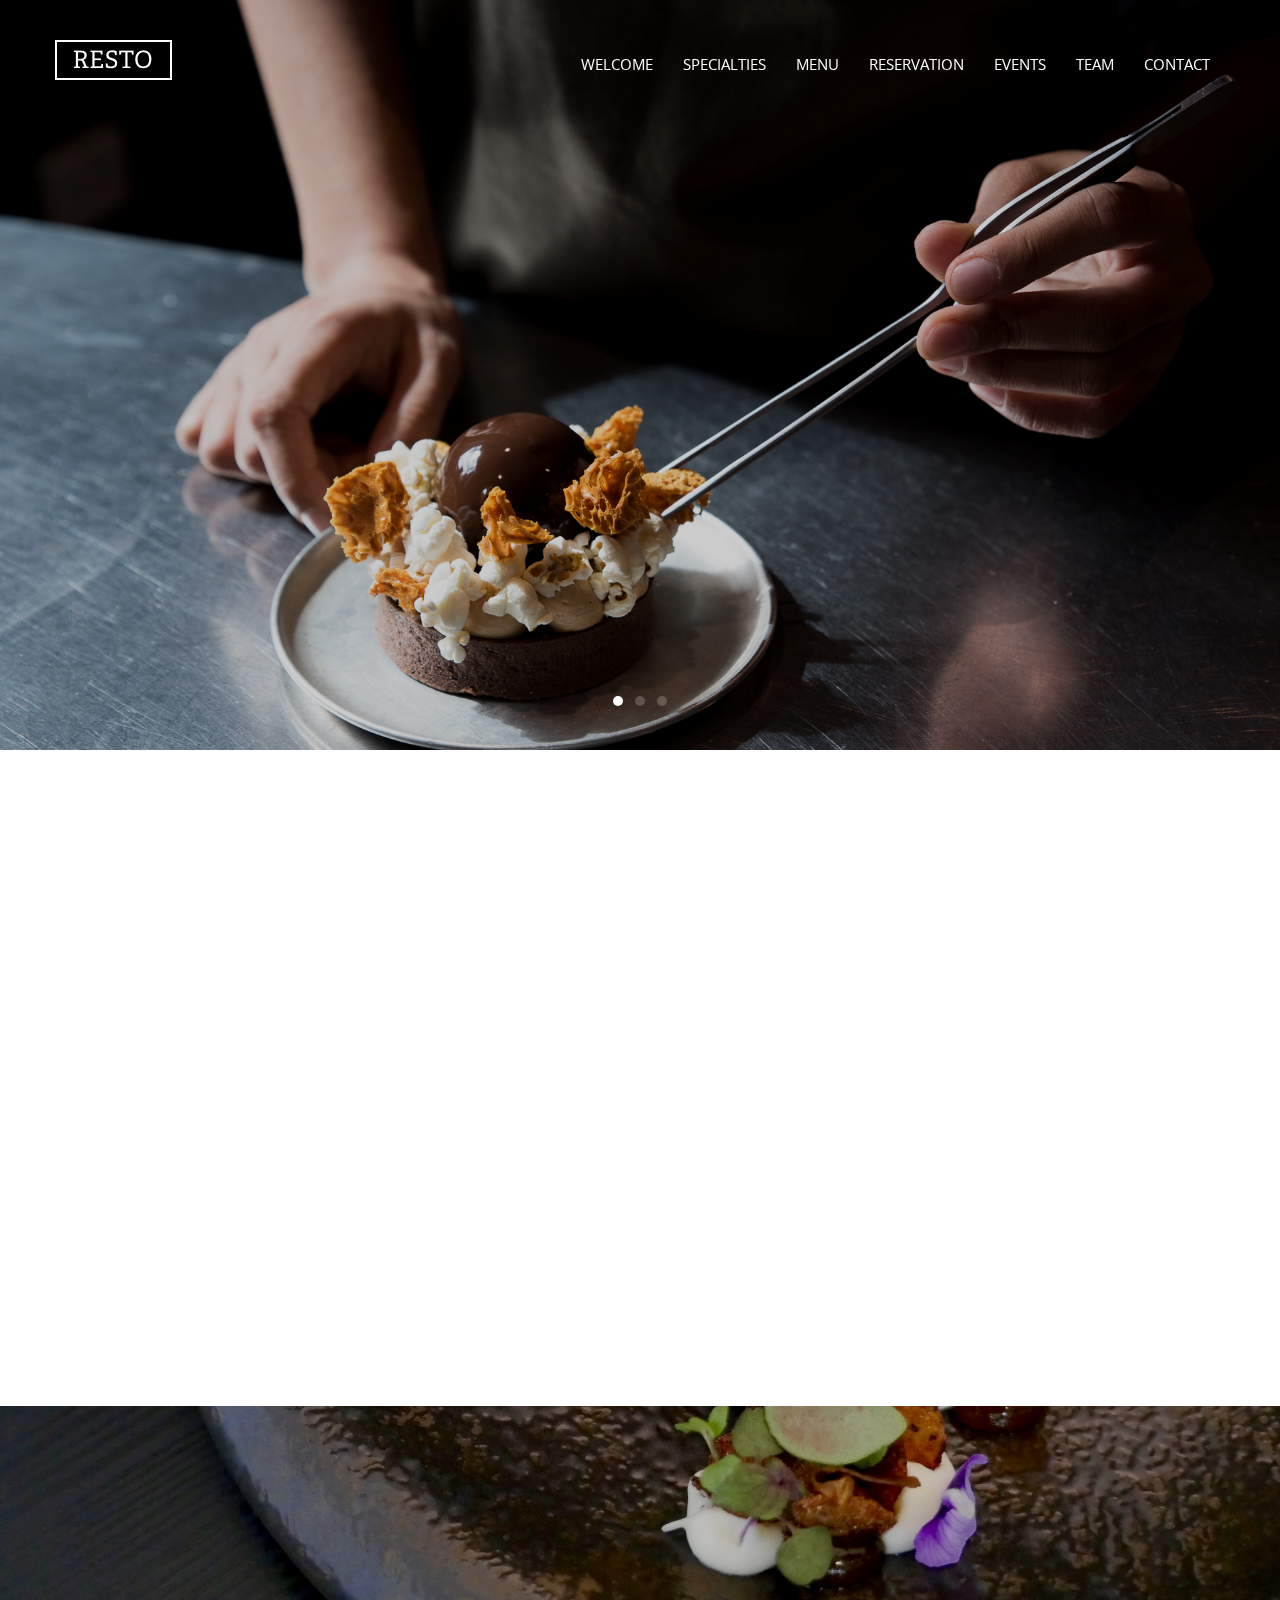
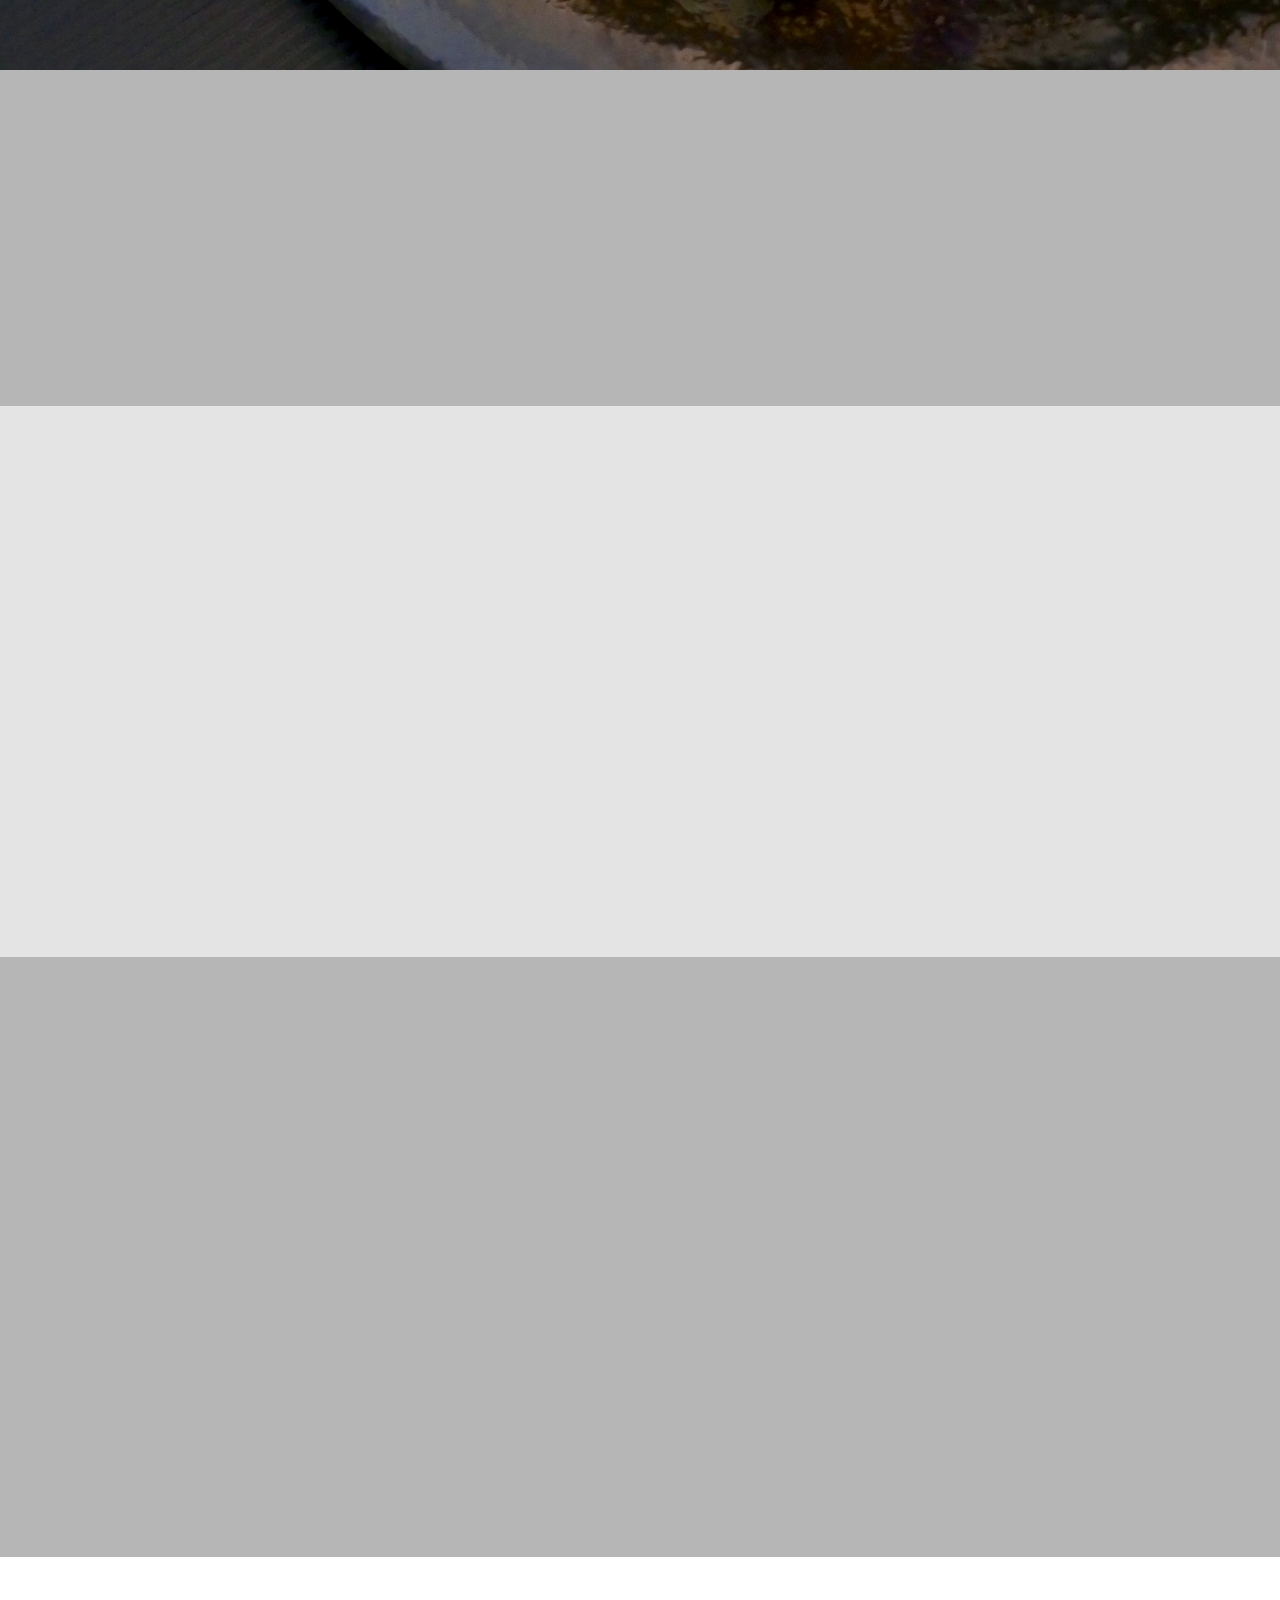
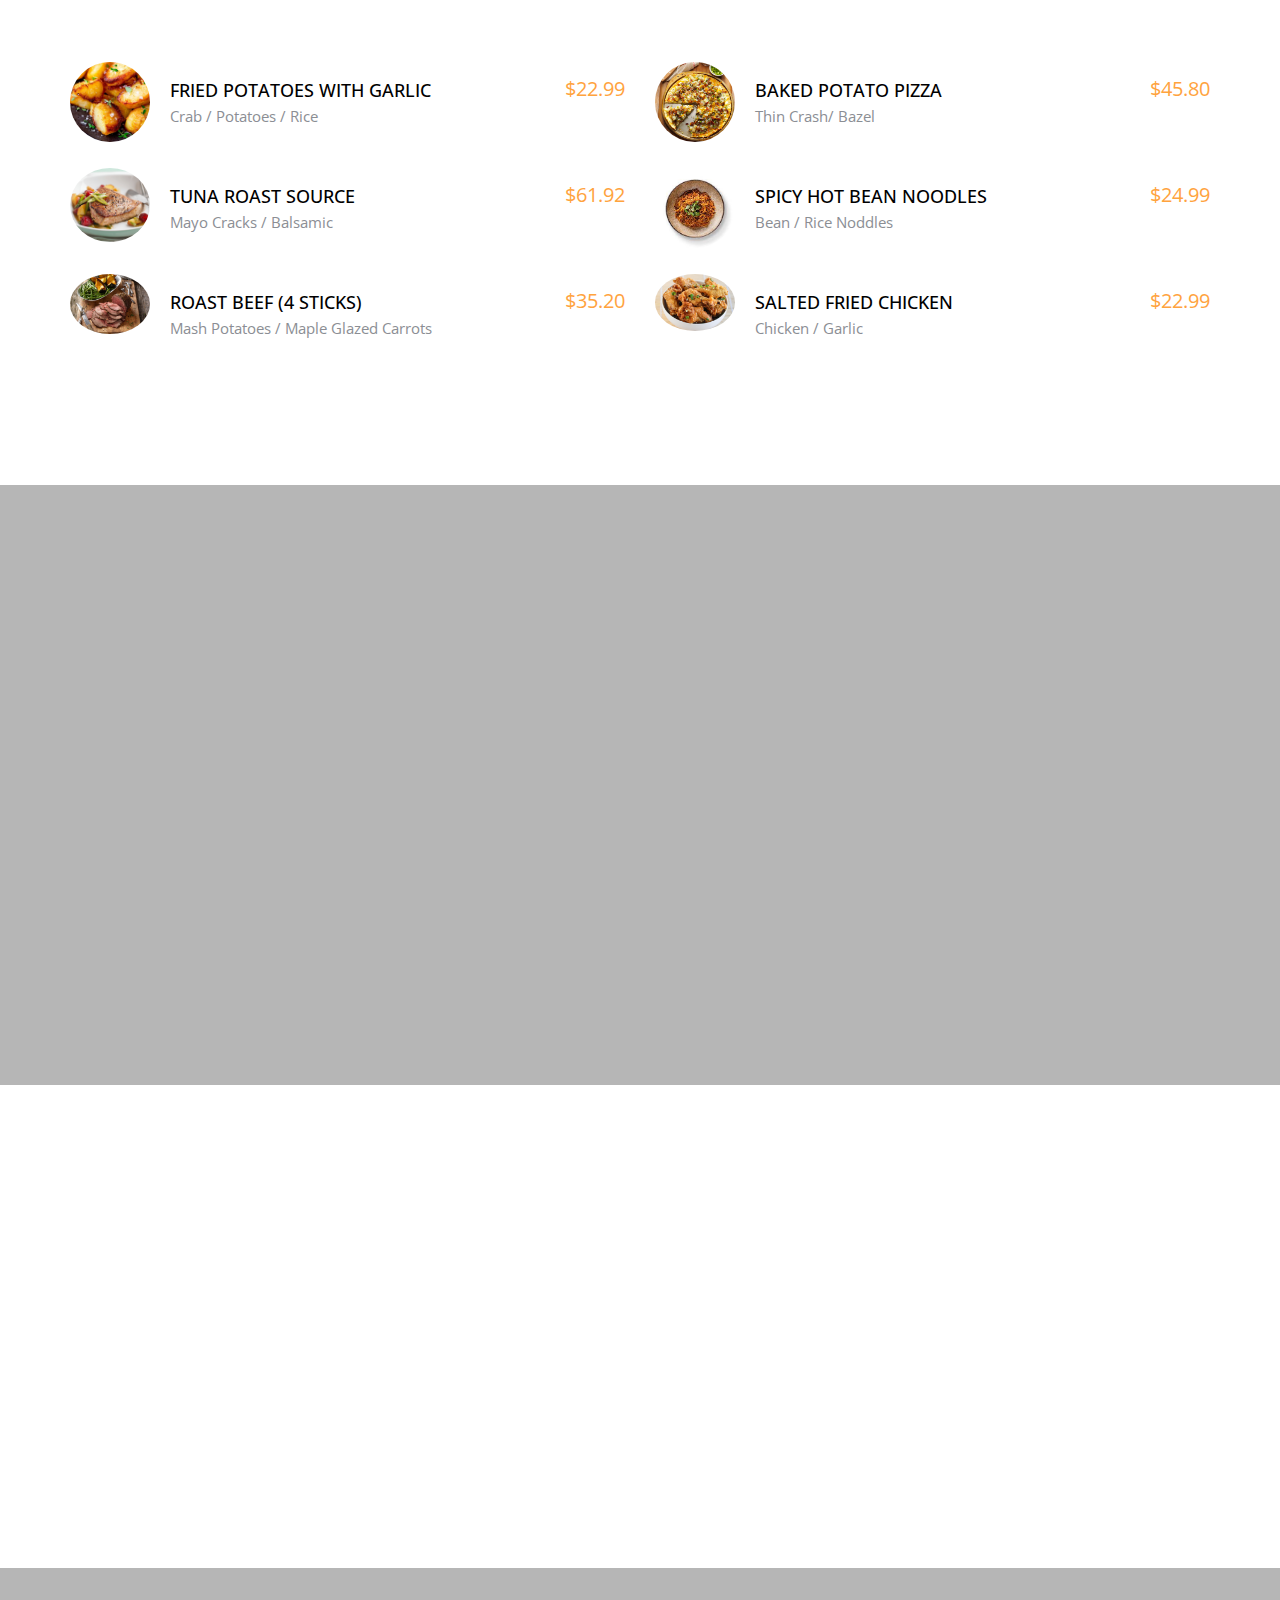
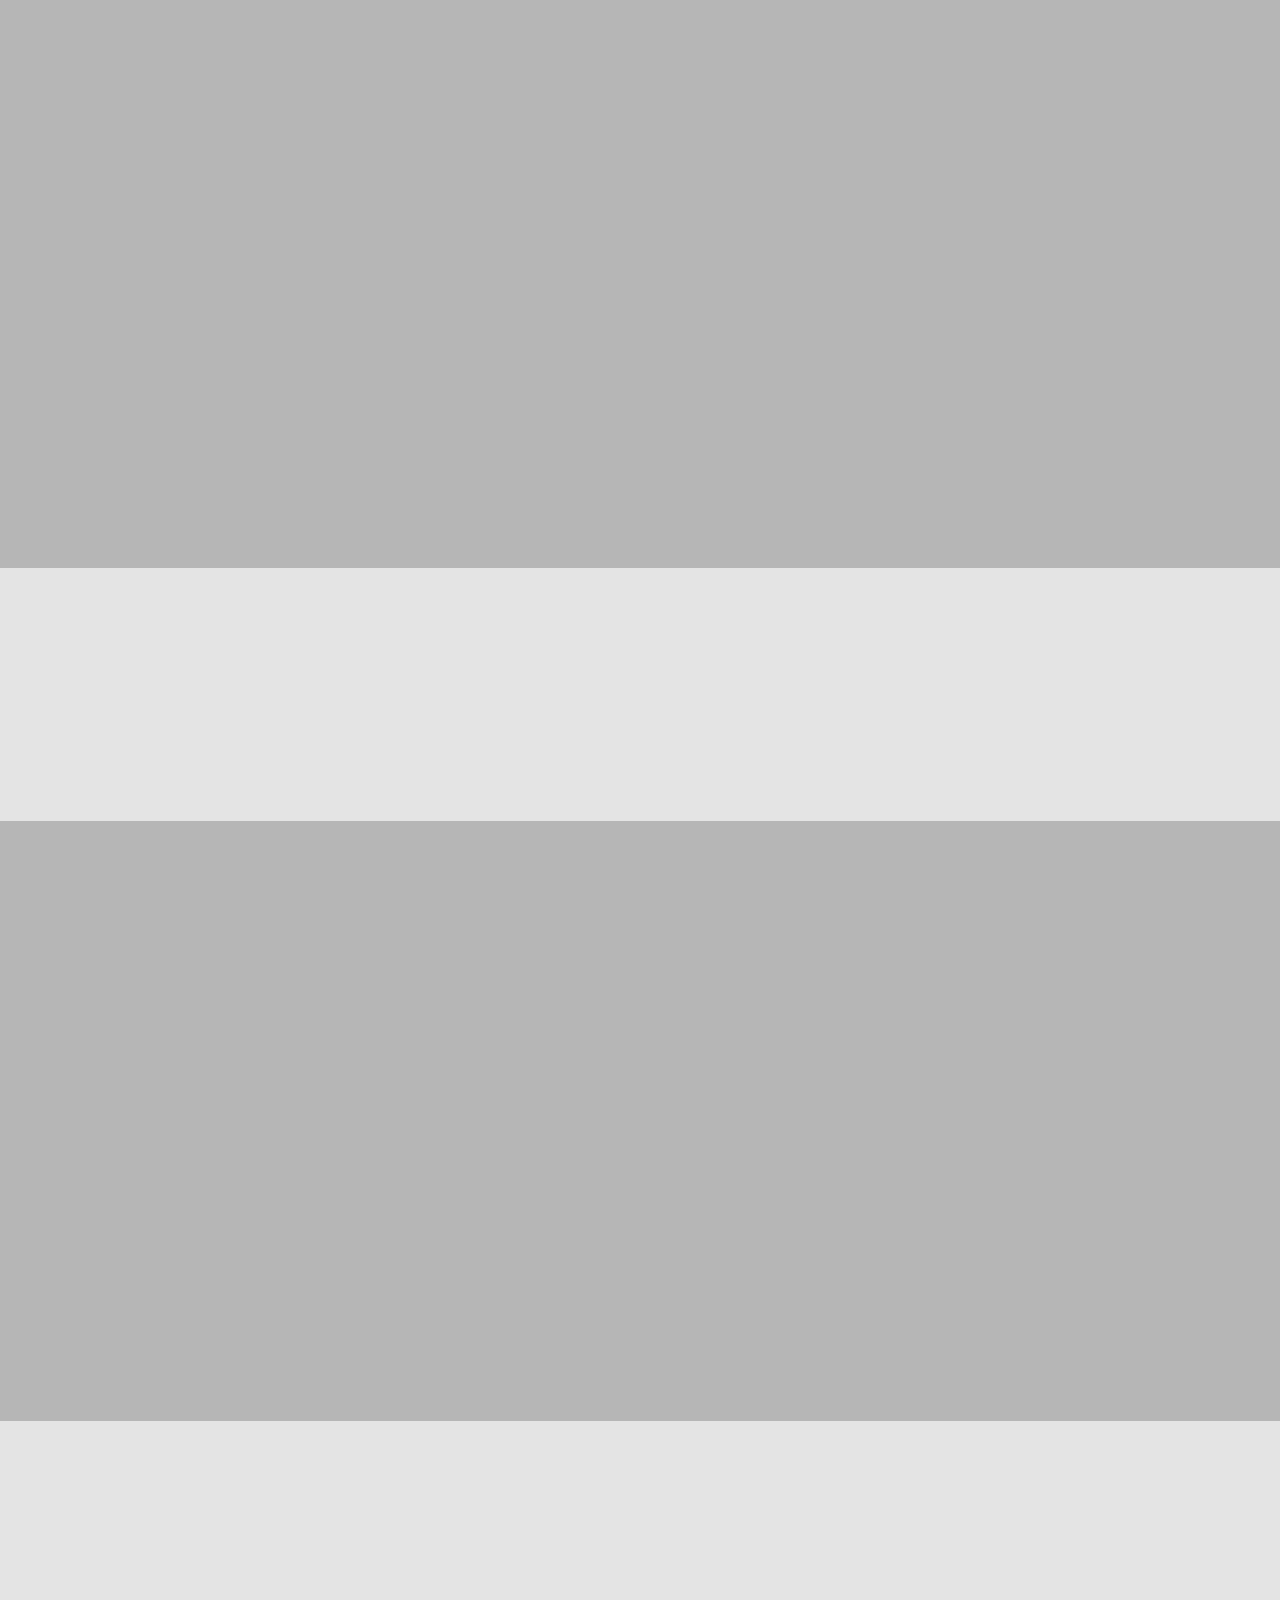
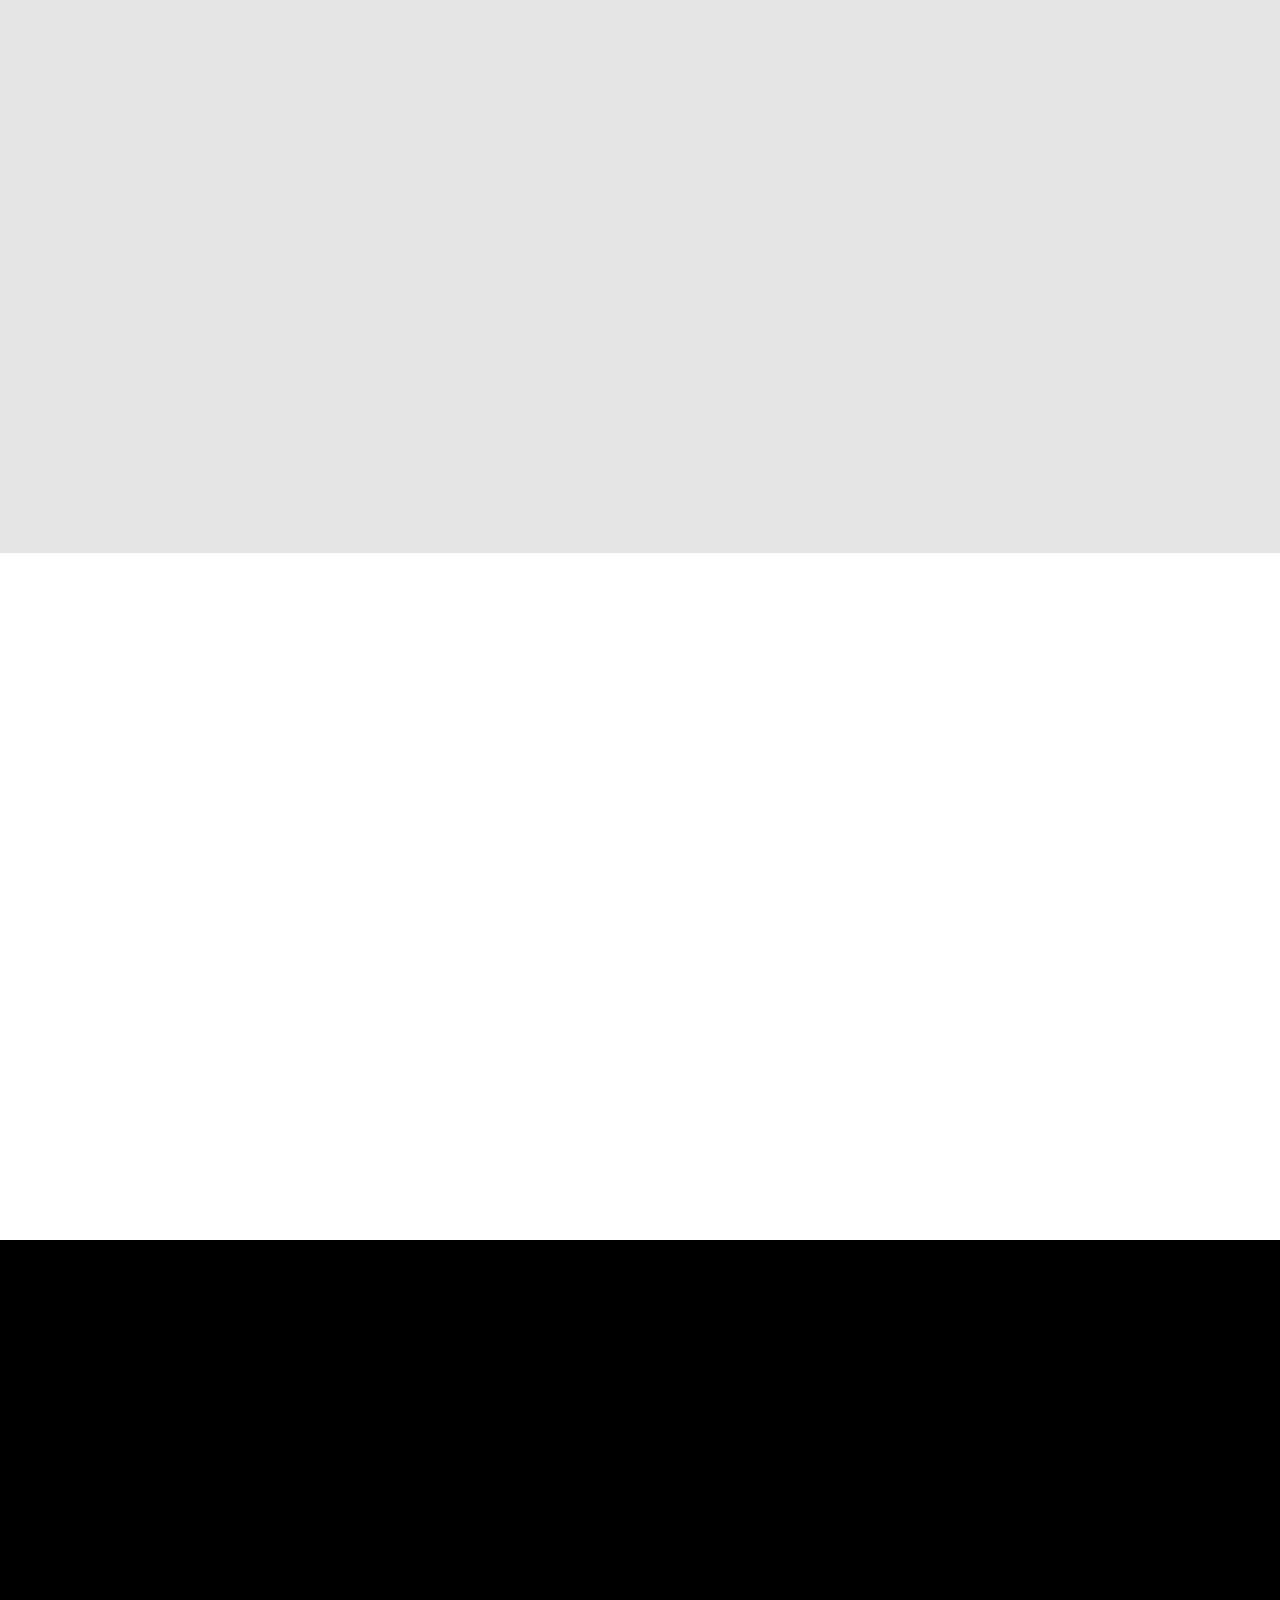
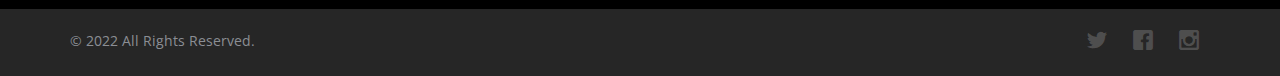
==== commit 4e0344c7: "fixes" ====
--- a/index.html
+++ b/index.html
@@ -49,8 +49,8 @@
           <li><a href="#" data-nav-section="specialties">Specialties</a></li>
           <li><a href="#" data-nav-section="menu">Menu</a></li>
           <li><a href="#" data-nav-section="reservation">Reservation</a></li>
-          <li><a href="/events" data-nav-section="Events">Events</a></li>
-          <li><a href="#" data-nav-section="events">Team</a></li>
+          <li><a href="#" data-nav-section="events">Events</a></li>
+          <li><a href="#" data-nav-section="team">Team</a></li>
           <li><a href="#" data-nav-section="contact">Contact</a></li>
         </ul>
       </div>
@@ -385,8 +385,29 @@
     </div>
   </section>
 
+  <section class="probootstrap-section-bg overlay" style="background-image: url(img/Koi-Ryde-dessert.jpeg)"
+    data-stellar-background-ratio="0.5" data-section="events">
+    <div class="container">
+      <div class="row">
+        <div class="col-md-12 text-center probootstrap-animate">
+          <div class="probootstrap-heading">
+            <h2 class="primary-heading">Booking</h2>
+            <h3 class="secondary-heading">Events</h3>
+          </div>
+        </div>
+      </div>
+    </div>
+  </section>
+  <section class="probootstrap-section">
+    <div class="container probootstrap-animate fadeInUp probootstrap-animated">
+      <a href="/WT-Project/events/" style="display: flex; justify-content: center;">
+        <input type="button" name="submit" id="submit" value="Go to Events Page &rarr;" class="btn btn-lg btn-primary btn-block"
+          onclick="postReservation()" style="width: 25%;">
+      </a>
+    </div>
+  </section>
   <section class="probootstrap-section-bg overlay" style="background-image: url(img/team.jpg)"
-    data-stellar-background-ratio="0.5" data-section="events">
+    data-stellar-background-ratio="0.5" data-section="team">
     <div class="container">
       <div class="row">
         <div class="col-md-12 text-center probootstrap-animate">
